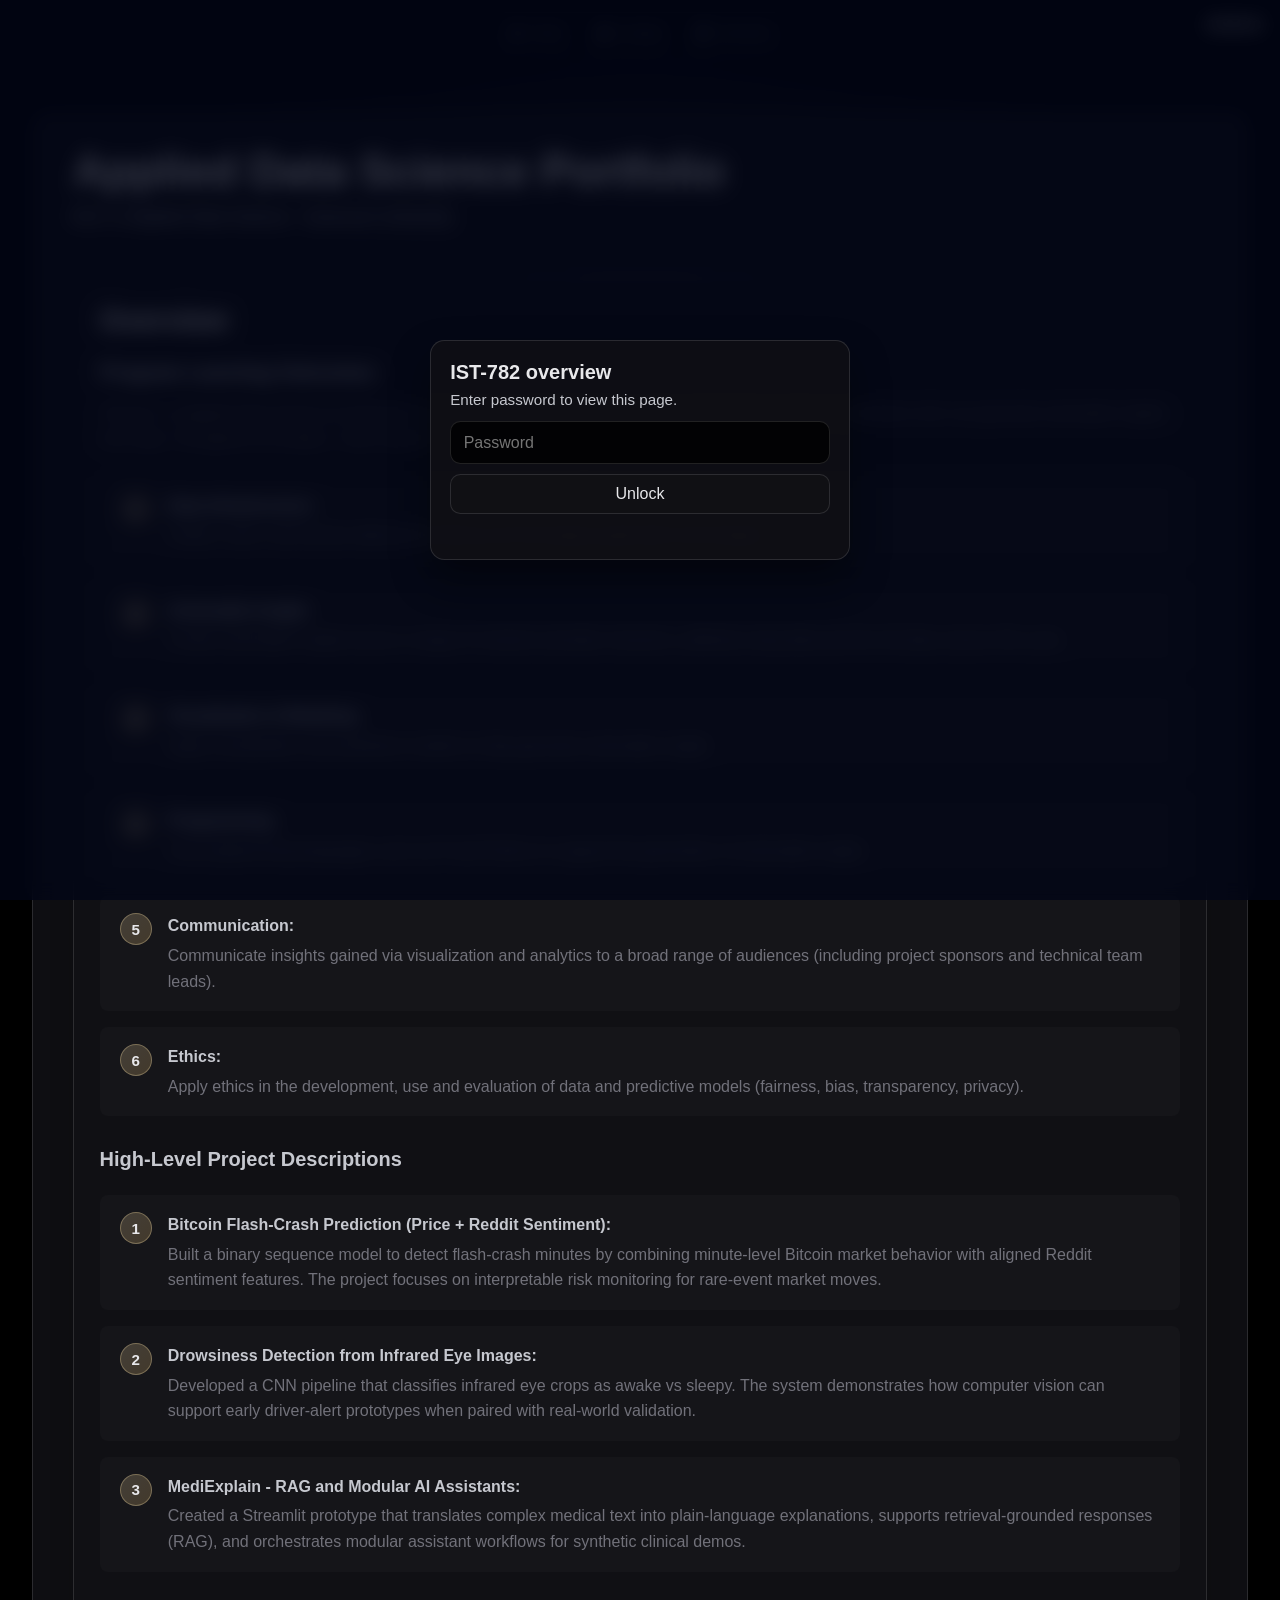
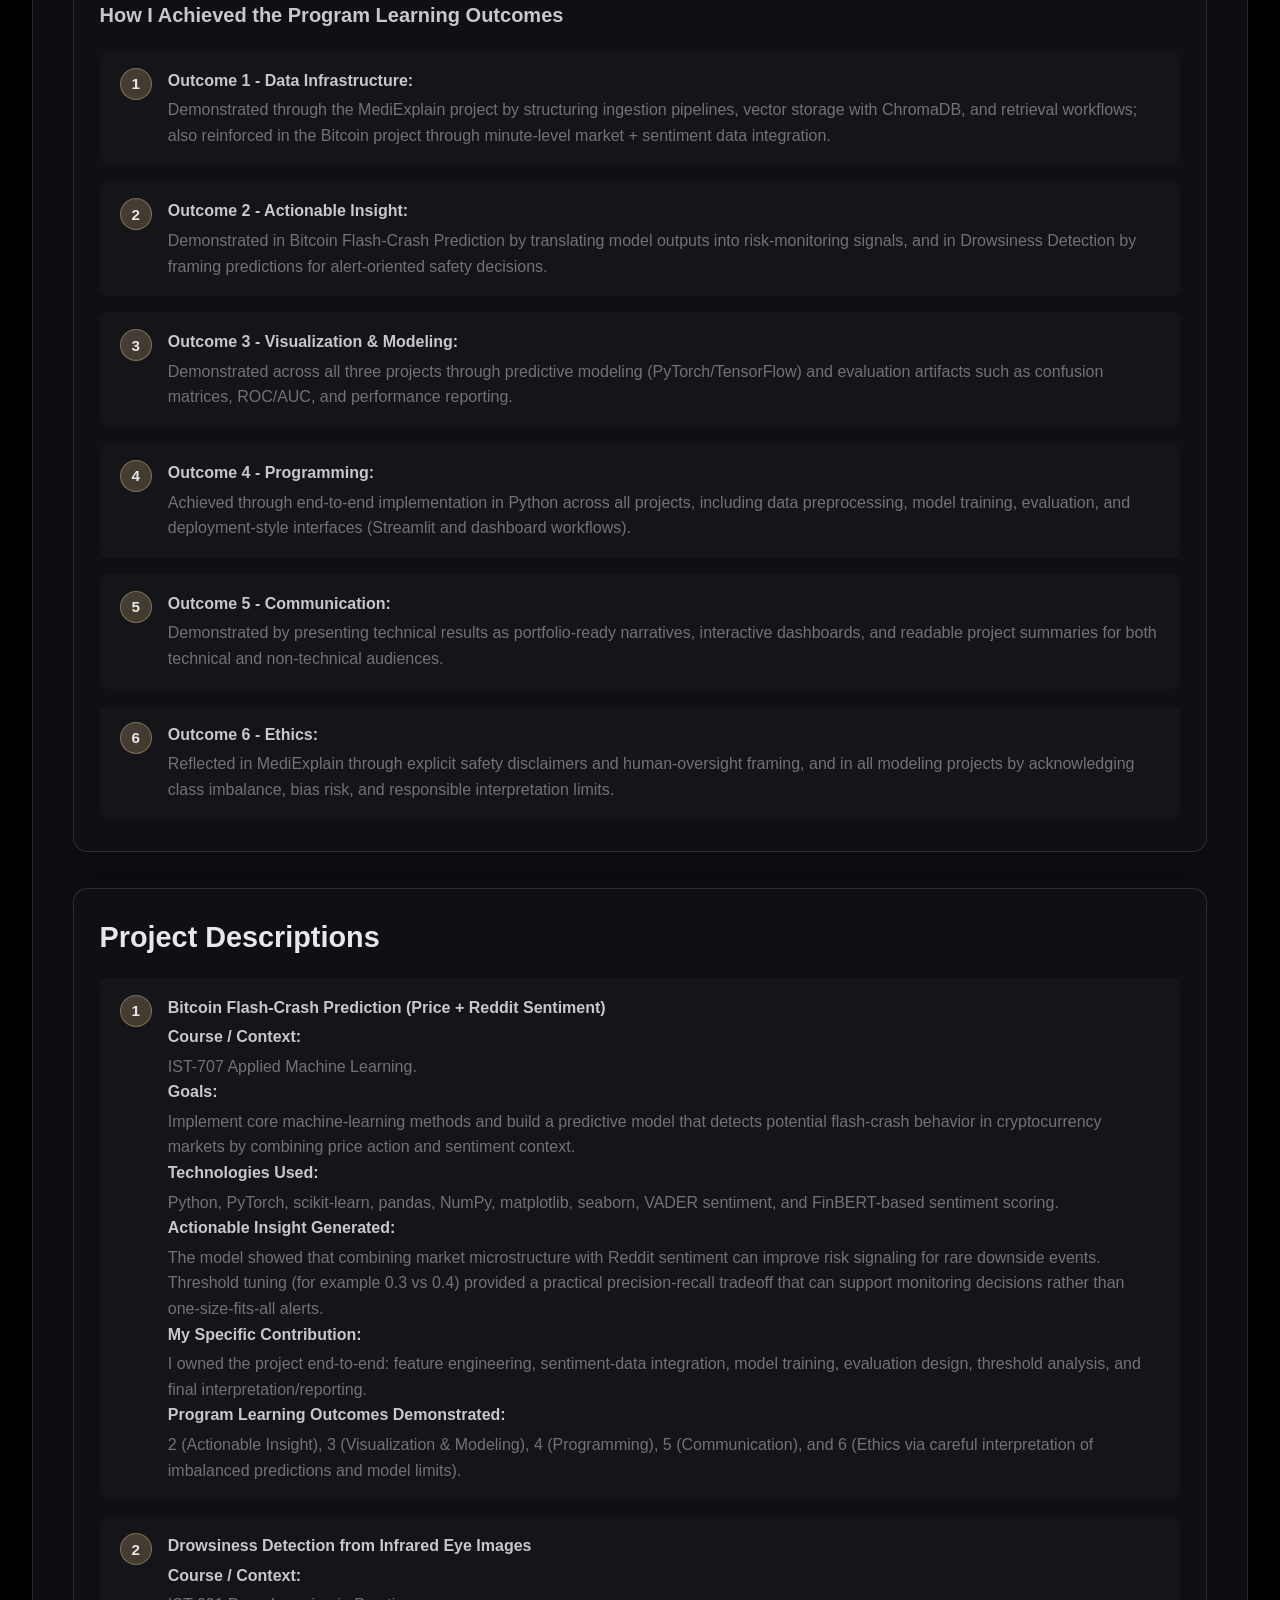
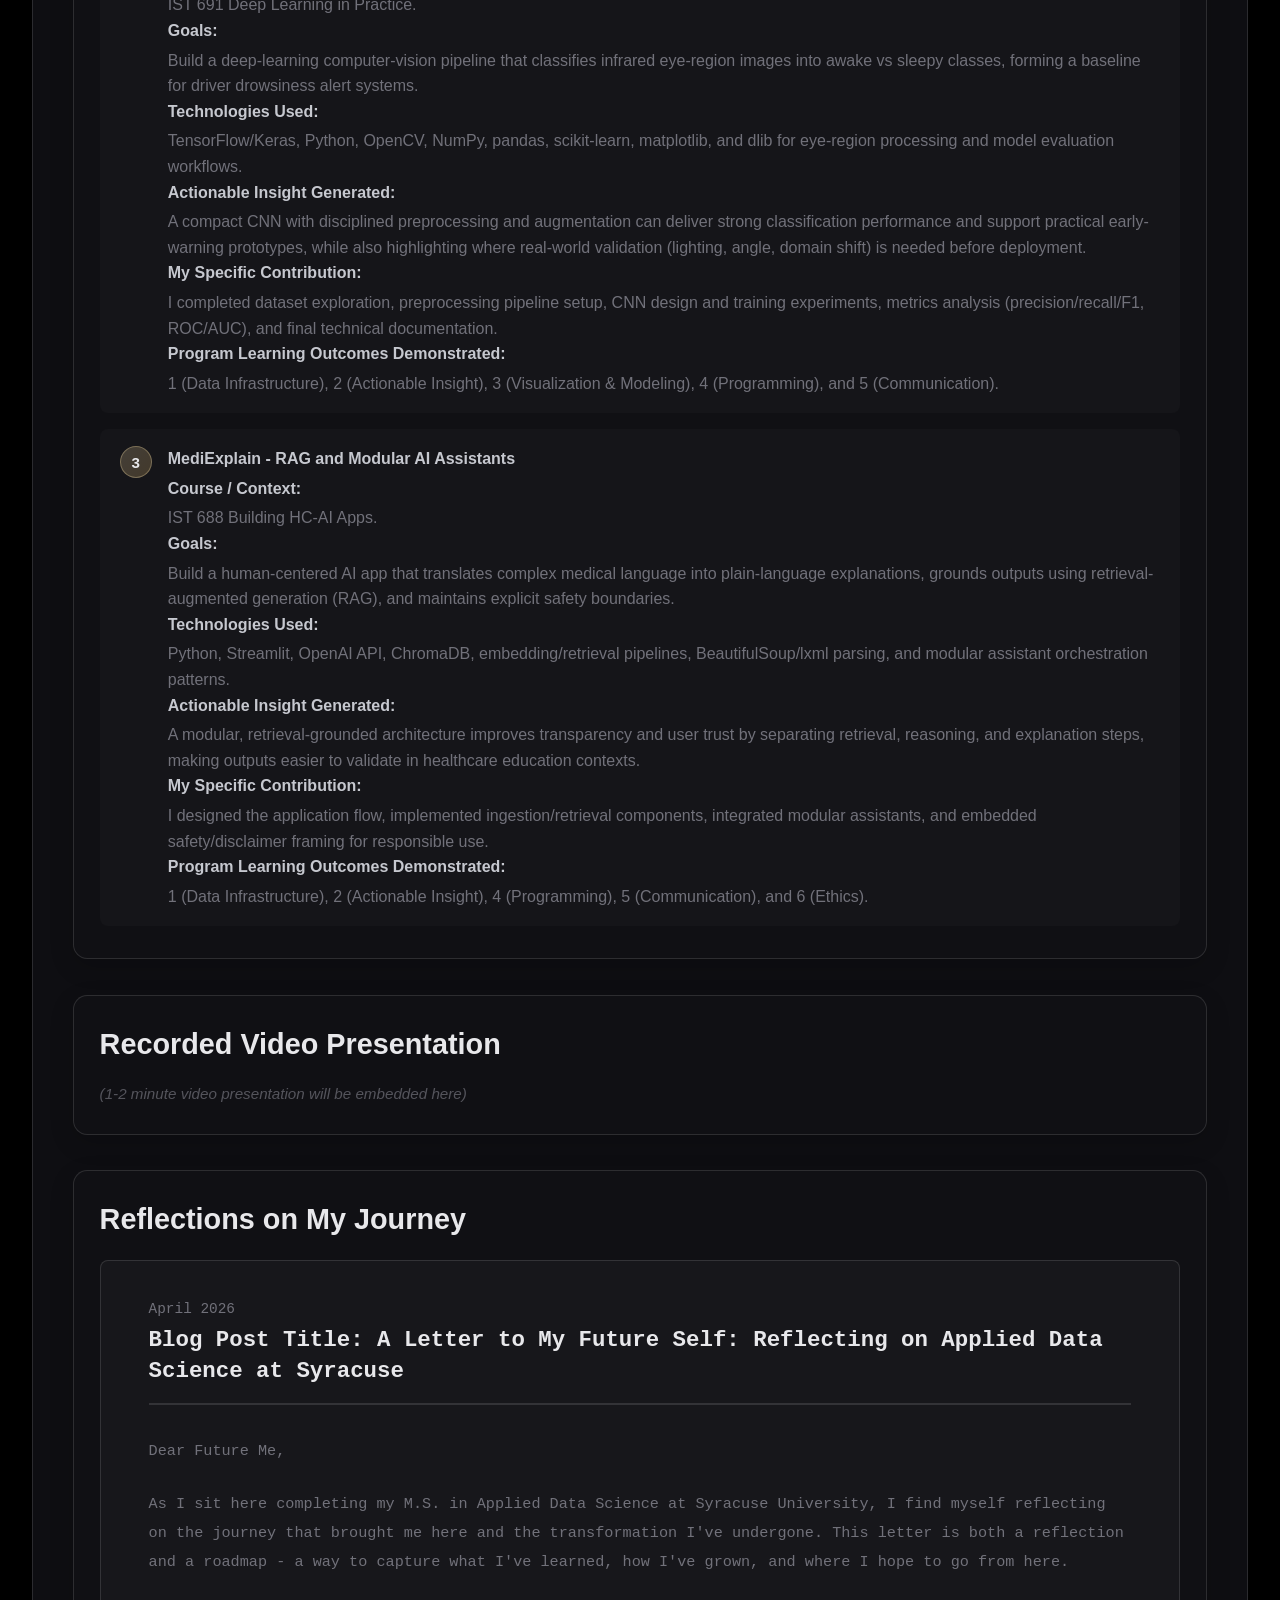
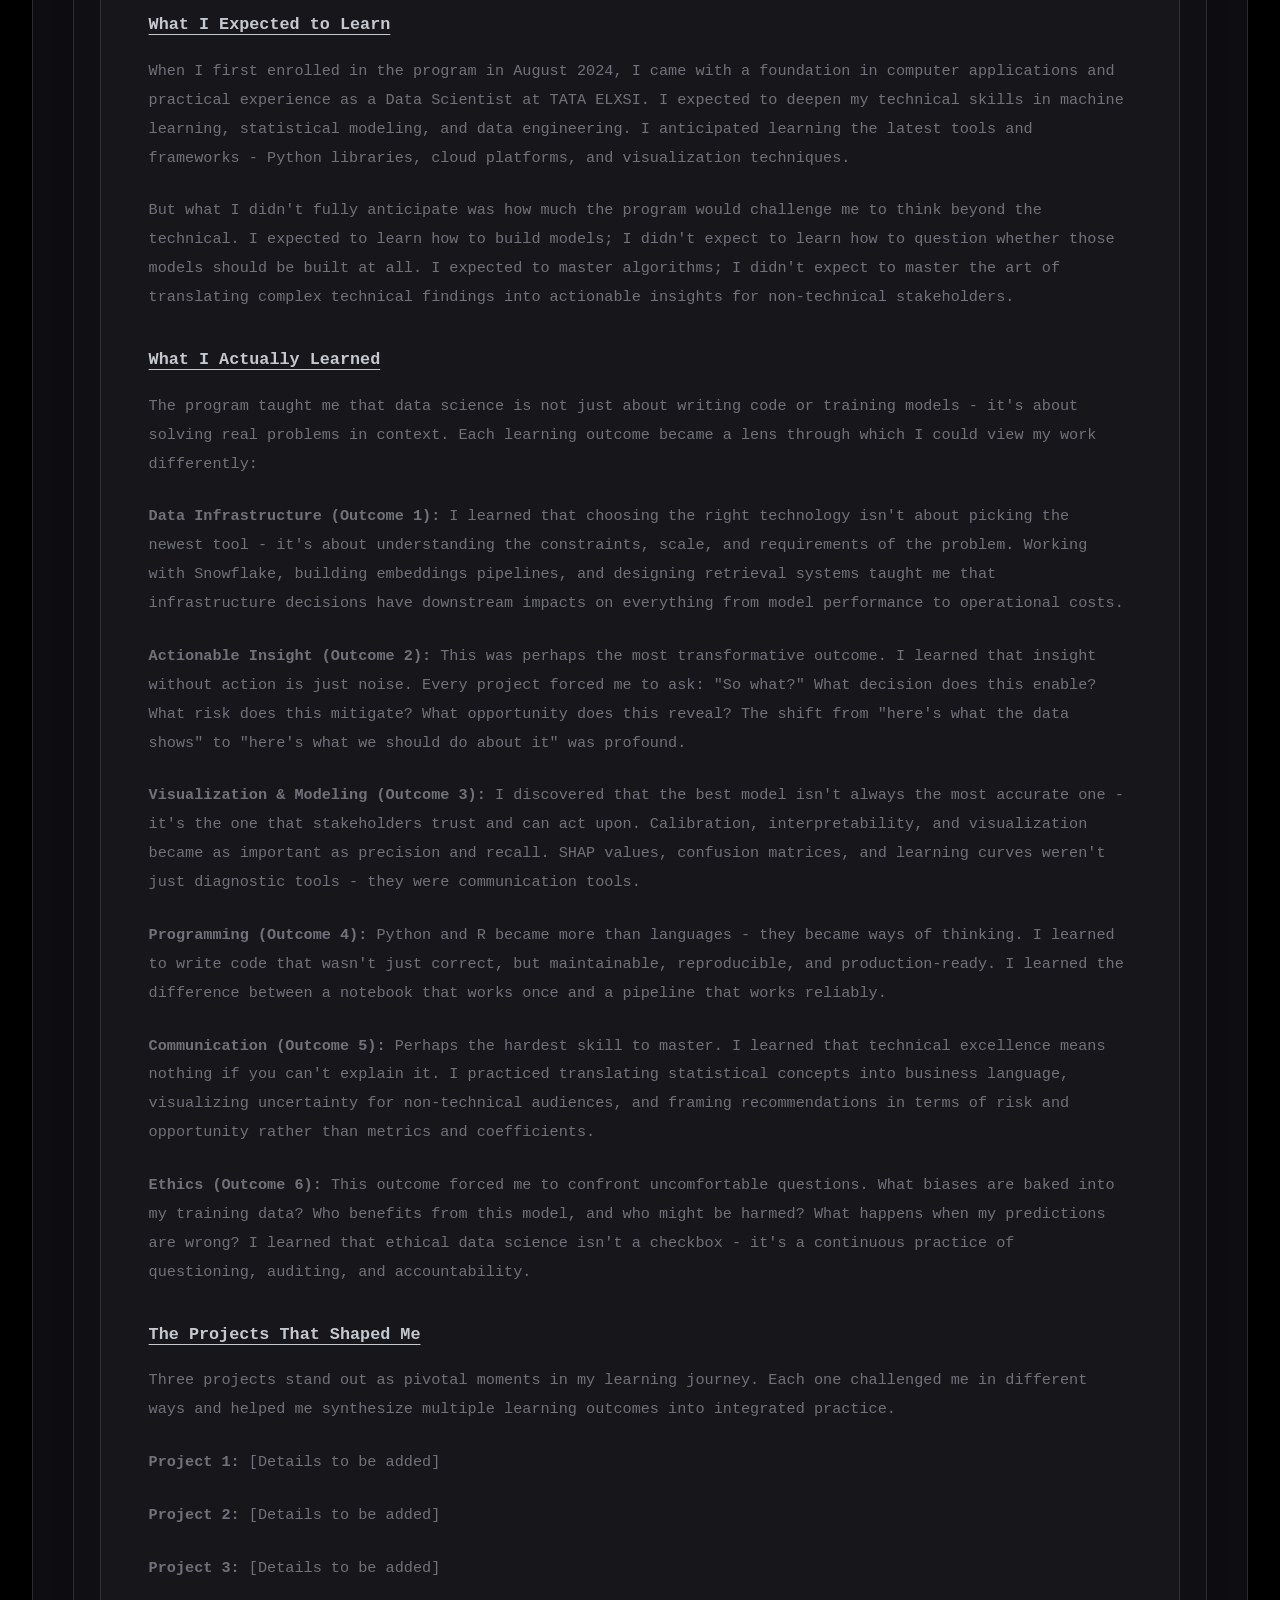
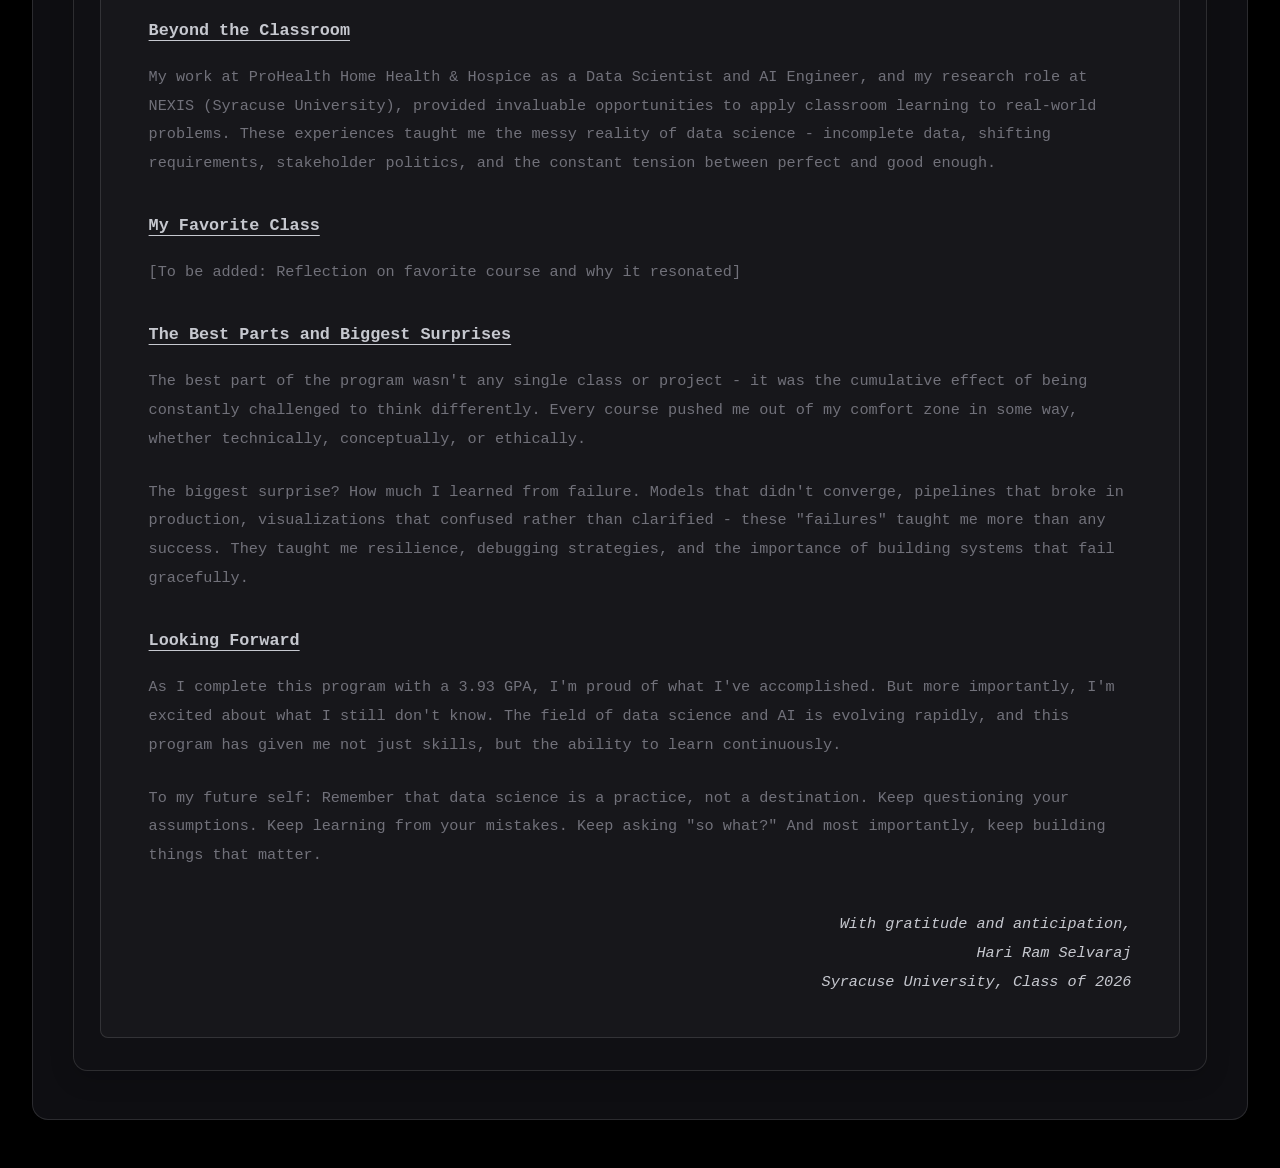
==== my-portfolio/overview.html @ 7b2f5afd "Initial V1 portfolio build" ====
<!doctype html>
<html lang="en">
  <head>
    <meta charset="UTF-8" />
    <meta name="viewport" content="width=device-width, initial-scale=1.0" />
    <title>IST-782 overview</title>
    <link rel="icon" type="image/svg+xml" href="./assets/graduation-hat-favicon.svg" />
    <link rel="preconnect" href="https://fonts.googleapis.com" />
    <link rel="preconnect" href="https://fonts.gstatic.com" crossorigin />
    <link
      href="https://fonts.googleapis.com/css2?family=Bebas+Neue&display=swap"
      rel="stylesheet"
    />
    <link rel="stylesheet" href="./styles.css" />
    <style>
      .overview-wrap {
        min-height: 100vh;
        display: flex;
        align-items: start;
        justify-content: center;
        position: relative;
        z-index: 1;
        padding: 7rem 1rem 3rem;
      }

      .overview-card {
        width: min(1280px, calc(100% - 2rem));
        border: 1px solid var(--panel-border);
        border-radius: 1rem;
        background: var(--panel-bg);
        backdrop-filter: blur(12px);
        padding: 2rem 2.5rem 3rem;
      }

      .overview-card h1 {
        margin: 0 0 0.5rem;
        font-size: clamp(2rem, 4vw, 2.8rem);
        color: var(--text-main);
      }

      .overview-subtitle {
        margin: 0 0 2.5rem;
        font-size: 1.05rem;
        line-height: 1.6;
        color: var(--text-soft);
      }

      .portfolio-section {
        margin-top: 2.2rem;
        padding: 2rem 1.6rem;
        border: 1px solid var(--panel-border);
        border-radius: 0.9rem;
        background: color-mix(in srgb, var(--panel-bg) 86%, transparent);
        box-shadow: 0 8px 24px rgba(0, 0, 0, 0.16);
      }

      .portfolio-section:first-of-type {
        margin-top: 0.5rem;
      }

      .portfolio-section h2 {
        margin: 0 0 1.5rem;
        font-size: 1.8rem;
        color: var(--text-main);
        transition: color 260ms ease, text-shadow 260ms ease, transform 260ms ease;
      }

      .portfolio-section h2.is-active-heading,
      .subsection h3.is-active-heading {
        color: transparent;
        background-image: linear-gradient(
          90deg,
          rgba(255, 230, 176, 0.98) 0%,
          rgba(255, 249, 234, 1) 30%,
          rgba(255, 207, 118, 0.98) 55%,
          rgba(255, 245, 220, 1) 72%,
          rgba(255, 222, 165, 0.96) 100%
        );
        background-size: 220% 100%;
        background-position: 0% 50%;
        -webkit-background-clip: text;
        background-clip: text;
        text-shadow:
          0 0 8px rgba(255, 242, 193, 0.9),
          0 0 20px rgba(255, 202, 95, 0.7),
          0 0 36px rgba(255, 149, 34, 0.42);
        animation: active-text-shift 1.9s linear infinite;
        transform: translateX(0.2rem);
      }

      .subsection {
        margin-top: 2rem;
      }

      .subsection:first-of-type {
        margin-top: 0;
      }

      .subsection h3 {
        margin: 0 0 1rem;
        font-size: 1.25rem;
        color: var(--text-soft);
        transition: color 260ms ease, text-shadow 260ms ease, transform 260ms ease;
      }

      .subsection p,
      .subsection ul,
      .subsection ol {
        margin: 0;
        line-height: 1.7;
        color: var(--text-muted);
      }

      .subsection ul,
      .subsection ol {
        padding-left: 1.3rem;
      }

      .subsection li {
        margin-top: 0.5rem;
      }

      .subsection li:first-child {
        margin-top: 0;
      }

      .subsection ol {
        padding-left: 1.5rem;
      }

      .placeholder-text {
        font-style: italic;
        color: var(--text-muted);
        opacity: 0.7;
      }

      .learning-outcomes {
        display: grid;
        gap: 1rem;
        margin-top: 1.5rem;
      }

      .outcome-item {
        display: flex;
        gap: 1rem;
        align-items: start;
        padding: 1rem 1.2rem;
        border-radius: 0.5rem;
        background: rgba(255, 255, 255, 0.02);
        border: 1px solid transparent;
        transition: all 0.3s ease;
      }

      .outcome-item:hover {
        background: rgba(255, 255, 255, 0.05);
        border-color: rgba(255, 230, 176, 0.3);
        box-shadow: 0 0 20px rgba(255, 230, 176, 0.15);
        transform: translateX(0.3rem);
      }

      .outcome-number {
        flex-shrink: 0;
        width: 2rem;
        height: 2rem;
        display: grid;
        place-items: center;
        border-radius: 50%;
        background: linear-gradient(135deg, rgba(255, 230, 176, 0.2), rgba(255, 207, 118, 0.2));
        color: var(--text-main);
        font-weight: 700;
        font-size: 0.95rem;
        border: 1px solid rgba(255, 230, 176, 0.3);
      }

      .outcome-text {
        flex: 1;
        line-height: 1.6;
        color: var(--text-muted);
      }

      .outcome-text strong {
        color: var(--text-soft);
        display: block;
        margin-bottom: 0.25rem;
      }

      .blog-post {
        margin-top: 1.5rem;
        padding: 2.5rem 3rem;
        background: rgba(255, 255, 255, 0.03);
        border: 1px solid var(--panel-border);
        border-radius: 0.5rem;
        font-family: 'Courier New', Courier, monospace;
      }

      .blog-header {
        margin-bottom: 2rem;
        padding-bottom: 1rem;
        border-bottom: 2px solid var(--panel-border);
      }

      .blog-date {
        font-size: 0.9rem;
        color: var(--text-muted);
        margin-bottom: 0.5rem;
      }

      .blog-title {
        font-size: 1.4rem;
        font-weight: 700;
        color: var(--text-main);
        line-height: 1.4;
      }

      .blog-body {
        line-height: 1.9;
        color: var(--text-muted);
      }

      .blog-body p {
        margin: 0 0 1.5rem;
      }

      .blog-body p:last-child {
        margin-bottom: 0;
      }

      .blog-section-title {
        font-weight: 700;
        color: var(--text-soft);
        margin-top: 2rem !important;
        margin-bottom: 1rem !important;
        font-size: 1.05rem;
        text-decoration: underline;
        text-underline-offset: 0.3rem;
      }

      .blog-signature {
        margin-top: 2.5rem !important;
        font-style: italic;
        color: var(--text-soft);
        text-align: right;
      }

      @media (max-width: 768px) {
        .overview-card {
          padding: 1.5rem 1.2rem 2rem;
        }

        .portfolio-section {
          padding: 1.4rem 1rem;
        }

        .blog-post {
          padding: 1.5rem 1.2rem;
          font-size: 0.95rem;
        }

        .outcome-item {
          flex-direction: column;
          gap: 0.7rem;
        }
      }

      .overview-lock {
        position: fixed;
        inset: 0;
        z-index: 120;
        display: grid;
        place-items: center;
        padding: 1rem;
        background: rgba(2, 6, 23, 0.76);
        backdrop-filter: blur(10px);
      }

      .overview-lock-card {
        width: min(420px, 100%);
        border: 1px solid var(--panel-border);
        border-radius: 0.9rem;
        background: color-mix(in srgb, var(--panel-bg) 94%, transparent);
        padding: 1.2rem;
        box-shadow: 0 18px 38px rgba(0, 0, 0, 0.42);
      }

      .overview-lock-card h2 {
        margin: 0 0 0.45rem;
        color: var(--text-main);
        font-size: 1.25rem;
      }

      .overview-lock-card p {
        margin: 0 0 0.85rem;
        color: var(--text-soft);
      }

      .overview-lock-form {
        display: grid;
        gap: 0.6rem;
      }

      .overview-lock-input {
        width: 100%;
        border: 1px solid var(--panel-border);
        border-radius: 0.65rem;
        background: color-mix(in srgb, var(--page-bg) 78%, transparent);
        color: var(--text-main);
        padding: 0.72rem 0.78rem;
        font: inherit;
      }

      .overview-lock-button {
        border: 1px solid var(--panel-border);
        border-radius: 0.65rem;
        min-height: 2.5rem;
        background: color-mix(in srgb, var(--panel-bg) 92%, transparent);
        color: var(--text-main);
        font: inherit;
        cursor: pointer;
      }

      .overview-lock-error {
        min-height: 1rem;
        color: #f87171;
        font-size: 0.86rem;
      }
    </style>
  </head>
  <body>
    <div class="overview-lock" id="overview-lock">
      <div class="overview-lock-card">
        <h2>IST-782 overview</h2>
        <p>Enter password to view this page.</p>
        <form class="overview-lock-form" id="overview-lock-form">
          <input
            class="overview-lock-input"
            id="overview-password"
            type="password"
            autocomplete="off"
            placeholder="Password"
            required
          />
          <button class="overview-lock-button" type="submit">Unlock</button>
          <div class="overview-lock-error" id="overview-lock-error"></div>
        </form>
      </div>
    </div>

    <canvas id="particles" aria-hidden="true"></canvas>
    <canvas id="cursor-trail" aria-hidden="true"></canvas>

    <header class="top-toggle-wrap">
      <div class="top-toggle-mask" aria-hidden="true"></div>
      <nav class="top-toggle" aria-label="Section navigation">
        <a class="top-toggle-link" href="./index.html">
          <span class="nav-icon" aria-hidden="true">
            <svg viewBox="0 0 24 24"><path d="M12 3.75 3.75 10.5h1.5v8.25h5.25V13.5h3v5.25h5.25V10.5h1.5Z"/></svg>
          </span>
          <span>Home</span>
        </a>
        <a class="top-toggle-link" href="./index.html#contact">
          <span class="nav-icon" aria-hidden="true">
            <svg viewBox="0 0 24 24"><path d="M4.5 6.75A2.25 2.25 0 0 1 6.75 4.5h10.5a2.25 2.25 0 0 1 2.25 2.25v10.5a2.25 2.25 0 0 1-2.25 2.25H6.75A2.25 2.25 0 0 1 4.5 17.25Zm1.98-.75 5.02 4.19a.75.75 0 0 0 .96 0L17.48 6Z"/></svg>
          </span>
          <span>Contact</span>
        </a>
        <a class="top-toggle-link is-active" href="./overview.html">
          <span class="nav-icon" aria-hidden="true">
            <svg viewBox="0 0 24 24"><path d="M3.75 5.25A2.25 2.25 0 0 1 6 3h12a2.25 2.25 0 0 1 2.25 2.25v13.5A2.25 2.25 0 0 1 18 21H6a2.25 2.25 0 0 1-2.25-2.25Zm3 1.5v10.5h10.5V6.75Zm1.5 1.5h7.5v1.5h-7.5Zm0 3h7.5v1.5h-7.5Z"/></svg>
          </span>
          <span>Overview</span>
        </a>
      </nav>
      <div class="top-clock" aria-live="polite" id="syracuse-time">--:--:--</div>
    </header>

    <main>
      <section class="overview-wrap">
        <article class="overview-card">
          <h1>Applied Data Science Portfolio</h1>
          <p class="overview-subtitle">
            M.S. in Applied Data Science  -  Syracuse University
          </p>

          <div class="portfolio-section" id="overview-section">
            <h2>Overview</h2>
            
            <div class="subsection">
              <h3>Program Learning Outcomes</h3>
              <p>
                The M.S. in Applied Data Science at Syracuse University is an interdisciplinary program
                designed to prepare practitioners who can generate actionable insights from data. Throughout
                my studies, I have worked to master the following program learning outcomes:
              </p>
              <div class="learning-outcomes">
                <div class="outcome-item">
                  <div class="outcome-number">1</div>
                  <div class="outcome-text">
                    <strong>Data Infrastructure:</strong> Collect, store, and access data by identifying and
                    leveraging applicable technologies.
                  </div>
                </div>
                <div class="outcome-item">
                  <div class="outcome-number">2</div>
                  <div class="outcome-text">
                    <strong>Actionable Insight:</strong> Create actionable insight across a range of contexts
                    (societal, business, political) using data and the full data science life cycle.
                  </div>
                </div>
                <div class="outcome-item">
                  <div class="outcome-number">3</div>
                  <div class="outcome-text">
                    <strong>Visualization & Modeling:</strong> Apply visualization and predictive models to
                    help generate actionable insight.
                  </div>
                </div>
                <div class="outcome-item">
                  <div class="outcome-number">4</div>
                  <div class="outcome-text">
                    <strong>Programming:</strong> Use programming languages such as R and Python to support
                    the generation of actionable insight.
                  </div>
                </div>
                <div class="outcome-item">
                  <div class="outcome-number">5</div>
                  <div class="outcome-text">
                    <strong>Communication:</strong> Communicate insights gained via visualization and analytics
                    to a broad range of audiences (including project sponsors and technical team leads).
                  </div>
                </div>
                <div class="outcome-item">
                  <div class="outcome-number">6</div>
                  <div class="outcome-text">
                    <strong>Ethics:</strong> Apply ethics in the development, use and evaluation of data and
                    predictive models (fairness, bias, transparency, privacy).
                  </div>
                </div>
              </div>
            </div>

            <div class="subsection">
              <h3>High-Level Project Descriptions</h3>
              <div class="learning-outcomes">
                <div class="outcome-item">
                  <div class="outcome-number">1</div>
                  <div class="outcome-text">
                    <strong>Bitcoin Flash-Crash Prediction (Price + Reddit Sentiment):</strong>
                    Built a binary sequence model to detect flash-crash minutes by combining
                    minute-level Bitcoin market behavior with aligned Reddit sentiment features.
                    The project focuses on interpretable risk monitoring for rare-event market moves.
                  </div>
                </div>
                <div class="outcome-item">
                  <div class="outcome-number">2</div>
                  <div class="outcome-text">
                    <strong>Drowsiness Detection from Infrared Eye Images:</strong>
                    Developed a CNN pipeline that classifies infrared eye crops as awake vs sleepy.
                    The system demonstrates how computer vision can support early driver-alert
                    prototypes when paired with real-world validation.
                  </div>
                </div>
                <div class="outcome-item">
                  <div class="outcome-number">3</div>
                  <div class="outcome-text">
                    <strong>MediExplain  -  RAG and Modular AI Assistants:</strong>
                    Created a Streamlit prototype that translates complex medical text into
                    plain-language explanations, supports retrieval-grounded responses (RAG),
                    and orchestrates modular assistant workflows for synthetic clinical demos.
                  </div>
                </div>
              </div>
            </div>

            <div class="subsection">
              <h3>How I Achieved the Program Learning Outcomes</h3>
              <div class="learning-outcomes">
                <div class="outcome-item">
                  <div class="outcome-number">1</div>
                  <div class="outcome-text">
                    <strong>Outcome 1  -  Data Infrastructure:</strong>
                    Demonstrated through the MediExplain project by structuring ingestion pipelines,
                    vector storage with ChromaDB, and retrieval workflows; also reinforced in the
                    Bitcoin project through minute-level market + sentiment data integration.
                  </div>
                </div>
                <div class="outcome-item">
                  <div class="outcome-number">2</div>
                  <div class="outcome-text">
                    <strong>Outcome 2  -  Actionable Insight:</strong>
                    Demonstrated in Bitcoin Flash-Crash Prediction by translating model outputs into
                    risk-monitoring signals, and in Drowsiness Detection by framing predictions for
                    alert-oriented safety decisions.
                  </div>
                </div>
                <div class="outcome-item">
                  <div class="outcome-number">3</div>
                  <div class="outcome-text">
                    <strong>Outcome 3  -  Visualization & Modeling:</strong>
                    Demonstrated across all three projects through predictive modeling (PyTorch/TensorFlow)
                    and evaluation artifacts such as confusion matrices, ROC/AUC, and performance reporting.
                  </div>
                </div>
                <div class="outcome-item">
                  <div class="outcome-number">4</div>
                  <div class="outcome-text">
                    <strong>Outcome 4  -  Programming:</strong>
                    Achieved through end-to-end implementation in Python across all projects, including
                    data preprocessing, model training, evaluation, and deployment-style interfaces
                    (Streamlit and dashboard workflows).
                  </div>
                </div>
                <div class="outcome-item">
                  <div class="outcome-number">5</div>
                  <div class="outcome-text">
                    <strong>Outcome 5  -  Communication:</strong>
                    Demonstrated by presenting technical results as portfolio-ready narratives,
                    interactive dashboards, and readable project summaries for both technical and
                    non-technical audiences.
                  </div>
                </div>
                <div class="outcome-item">
                  <div class="outcome-number">6</div>
                  <div class="outcome-text">
                    <strong>Outcome 6  -  Ethics:</strong>
                    Reflected in MediExplain through explicit safety disclaimers and human-oversight
                    framing, and in all modeling projects by acknowledging class imbalance, bias risk,
                    and responsible interpretation limits.
                  </div>
                </div>
              </div>
            </div>

          </div>

          <div class="portfolio-section" id="projects-section">
            <h2>Project Descriptions</h2>
            <div class="learning-outcomes">
              <div class="outcome-item">
                <div class="outcome-number">1</div>
                <div class="outcome-text">
                  <strong>Bitcoin Flash-Crash Prediction (Price + Reddit Sentiment)</strong>
                  <strong>Course / Context:</strong> IST-707 Applied Machine Learning.<br />
                  <strong>Goals:</strong> Implement core machine-learning methods and build a predictive model that detects potential flash-crash behavior in cryptocurrency markets by combining price action and sentiment context.<br />
                  <strong>Technologies Used:</strong> Python, PyTorch, scikit-learn, pandas, NumPy, matplotlib, seaborn, VADER sentiment, and FinBERT-based sentiment scoring.<br />
                  <strong>Actionable Insight Generated:</strong> The model showed that combining market microstructure with Reddit sentiment can improve risk signaling for rare downside events. Threshold tuning (for example 0.3 vs 0.4) provided a practical precision-recall tradeoff that can support monitoring decisions rather than one-size-fits-all alerts.<br />
                  <strong>My Specific Contribution:</strong> I owned the project end-to-end: feature engineering, sentiment-data integration, model training, evaluation design, threshold analysis, and final interpretation/reporting.<br />
                  <strong>Program Learning Outcomes Demonstrated:</strong> 2 (Actionable Insight), 3 (Visualization & Modeling), 4 (Programming), 5 (Communication), and 6 (Ethics via careful interpretation of imbalanced predictions and model limits).
                </div>
              </div>

              <div class="outcome-item">
                <div class="outcome-number">2</div>
                <div class="outcome-text">
                  <strong>Drowsiness Detection from Infrared Eye Images</strong>
                  <strong>Course / Context:</strong> IST 691 Deep Learning in Practice.<br />
                  <strong>Goals:</strong> Build a deep-learning computer-vision pipeline that classifies infrared eye-region images into awake vs sleepy classes, forming a baseline for driver drowsiness alert systems.<br />
                  <strong>Technologies Used:</strong> TensorFlow/Keras, Python, OpenCV, NumPy, pandas, scikit-learn, matplotlib, and dlib for eye-region processing and model evaluation workflows.<br />
                  <strong>Actionable Insight Generated:</strong> A compact CNN with disciplined preprocessing and augmentation can deliver strong classification performance and support practical early-warning prototypes, while also highlighting where real-world validation (lighting, angle, domain shift) is needed before deployment.<br />
                  <strong>My Specific Contribution:</strong> I completed dataset exploration, preprocessing pipeline setup, CNN design and training experiments, metrics analysis (precision/recall/F1, ROC/AUC), and final technical documentation.<br />
                  <strong>Program Learning Outcomes Demonstrated:</strong> 1 (Data Infrastructure), 2 (Actionable Insight), 3 (Visualization & Modeling), 4 (Programming), and 5 (Communication).
                </div>
              </div>

              <div class="outcome-item">
                <div class="outcome-number">3</div>
                <div class="outcome-text">
                  <strong>MediExplain  -  RAG and Modular AI Assistants</strong>
                  <strong>Course / Context:</strong> IST 688 Building HC-AI Apps.<br />
                  <strong>Goals:</strong> Build a human-centered AI app that translates complex medical language into plain-language explanations, grounds outputs using retrieval-augmented generation (RAG), and maintains explicit safety boundaries.<br />
                  <strong>Technologies Used:</strong> Python, Streamlit, OpenAI API, ChromaDB, embedding/retrieval pipelines, BeautifulSoup/lxml parsing, and modular assistant orchestration patterns.<br />
                  <strong>Actionable Insight Generated:</strong> A modular, retrieval-grounded architecture improves transparency and user trust by separating retrieval, reasoning, and explanation steps, making outputs easier to validate in healthcare education contexts.<br />
                  <strong>My Specific Contribution:</strong> I designed the application flow, implemented ingestion/retrieval components, integrated modular assistants, and embedded safety/disclaimer framing for responsible use.<br />
                  <strong>Program Learning Outcomes Demonstrated:</strong> 1 (Data Infrastructure), 2 (Actionable Insight), 4 (Programming), 5 (Communication), and 6 (Ethics).
                </div>
              </div>
            </div>
          </div>

          <div class="portfolio-section" id="video-section">
            <h2>Recorded Video Presentation</h2>
            <p class="placeholder-text">(1-2 minute video presentation will be embedded here)</p>
          </div>

          <div class="portfolio-section" id="blog-section">
            <h2>Reflections on My Journey</h2>
            <div class="blog-post">
              <div class="blog-header">
                <div class="blog-date">April 2026</div>
                <div class="blog-title">Blog Post Title: A Letter to My Future Self: Reflecting on Applied Data Science at Syracuse</div>
              </div>
              <div class="blog-body">
                <p>Dear Future Me,</p>
                
                <p>
                  As I sit here completing my M.S. in Applied Data Science at Syracuse University, I find myself
                  reflecting on the journey that brought me here and the transformation I've undergone. This letter
                  is both a reflection and a roadmap - a way to capture what I've learned, how I've grown, and where
                  I hope to go from here.
                </p>

                <p class="blog-section-title">What I Expected to Learn</p>
                
                <p>
                  When I first enrolled in the program in August 2024, I came with a foundation in computer applications
                  and practical experience as a Data Scientist at TATA ELXSI. I expected to deepen my technical skills
                  in machine learning, statistical modeling, and data engineering. I anticipated learning the latest
                  tools and frameworks - Python libraries, cloud platforms, and visualization techniques.
                </p>

                <p>
                  But what I didn't fully anticipate was how much the program would challenge me to think beyond the
                  technical. I expected to learn how to build models; I didn't expect to learn how to question whether
                  those models should be built at all. I expected to master algorithms; I didn't expect to master the
                  art of translating complex technical findings into actionable insights for non-technical stakeholders.
                </p>

                <p class="blog-section-title">What I Actually Learned</p>

                <p>
                  The program taught me that data science is not just about writing code or training models - it's about
                  solving real problems in context. Each learning outcome became a lens through which I could view my
                  work differently:
                </p>

                <p>
                  <strong>Data Infrastructure (Outcome 1):</strong> I learned that choosing the right technology isn't
                  about picking the newest tool - it's about understanding the constraints, scale, and requirements of
                  the problem. Working with Snowflake, building embeddings pipelines, and designing retrieval systems
                  taught me that infrastructure decisions have downstream impacts on everything from model performance
                  to operational costs.
                </p>

                <p>
                  <strong>Actionable Insight (Outcome 2):</strong> This was perhaps the most transformative outcome.
                  I learned that insight without action is just noise. Every project forced me to ask: "So what?"
                  What decision does this enable? What risk does this mitigate? What opportunity does this reveal?
                  The shift from "here's what the data shows" to "here's what we should do about it" was profound.
                </p>

                <p>
                  <strong>Visualization & Modeling (Outcome 3):</strong> I discovered that the best model isn't always
                  the most accurate one - it's the one that stakeholders trust and can act upon. Calibration, interpretability,
                  and visualization became as important as precision and recall. SHAP values, confusion matrices, and
                  learning curves weren't just diagnostic tools - they were communication tools.
                </p>

                <p>
                  <strong>Programming (Outcome 4):</strong> Python and R became more than languages - they became ways of
                  thinking. I learned to write code that wasn't just correct, but maintainable, reproducible, and
                  production-ready. I learned the difference between a notebook that works once and a pipeline that
                  works reliably.
                </p>

                <p>
                  <strong>Communication (Outcome 5):</strong> Perhaps the hardest skill to master. I learned that
                  technical excellence means nothing if you can't explain it. I practiced translating statistical
                  concepts into business language, visualizing uncertainty for non-technical audiences, and framing
                  recommendations in terms of risk and opportunity rather than metrics and coefficients.
                </p>

                <p>
                  <strong>Ethics (Outcome 6):</strong> This outcome forced me to confront uncomfortable questions.
                  What biases are baked into my training data? Who benefits from this model, and who might be harmed?
                  What happens when my predictions are wrong? I learned that ethical data science isn't a checkbox - it's
                  a continuous practice of questioning, auditing, and accountability.
                </p>

                <p class="blog-section-title">The Projects That Shaped Me</p>

                <p>
                  Three projects stand out as pivotal moments in my learning journey. Each one challenged me in different
                  ways and helped me synthesize multiple learning outcomes into integrated practice.
                </p>

                <p>
                  <strong>Project 1:</strong> [Details to be added]
                </p>

                <p>
                  <strong>Project 2:</strong> [Details to be added]
                </p>

                <p>
                  <strong>Project 3:</strong> [Details to be added]
                </p>

                <p class="blog-section-title">Beyond the Classroom</p>

                <p>
                  My work at ProHealth Home Health & Hospice as a Data Scientist and AI Engineer, and my research role
                  at NEXIS (Syracuse University), provided invaluable opportunities to apply classroom learning to
                  real-world problems. These experiences taught me the messy reality of data science - incomplete data,
                  shifting requirements, stakeholder politics, and the constant tension between perfect and good enough.
                </p>

                <p class="blog-section-title">My Favorite Class</p>

                <p>
                  [To be added: Reflection on favorite course and why it resonated]
                </p>

                <p class="blog-section-title">The Best Parts and Biggest Surprises</p>

                <p>
                  The best part of the program wasn't any single class or project - it was the cumulative effect of
                  being constantly challenged to think differently. Every course pushed me out of my comfort zone in
                  some way, whether technically, conceptually, or ethically.
                </p>

                <p>
                  The biggest surprise? How much I learned from failure. Models that didn't converge, pipelines that
                  broke in production, visualizations that confused rather than clarified - these "failures" taught me
                  more than any success. They taught me resilience, debugging strategies, and the importance of building
                  systems that fail gracefully.
                </p>

                <p class="blog-section-title">Looking Forward</p>

                <p>
                  As I complete this program with a 3.93 GPA, I'm proud of what I've accomplished. But more importantly,
                  I'm excited about what I still don't know. The field of data science and AI is evolving rapidly, and
                  this program has given me not just skills, but the ability to learn continuously.
                </p>

                <p>
                  To my future self: Remember that data science is a practice, not a destination. Keep questioning your
                  assumptions. Keep learning from your mistakes. Keep asking "so what?" And most importantly, keep
                  building things that matter.
                </p>

                <p class="blog-signature">
                  With gratitude and anticipation,<br>
                  Hari Ram Selvaraj<br>
                  Syracuse University, Class of 2026
                </p>
              </div>
            </div>
          </div>
        </article>
      </section>
    </main>

    <script>
      (function () {
        const lock = document.getElementById("overview-lock");
        const form = document.getElementById("overview-lock-form");
        const passInput = document.getElementById("overview-password");
        const errorEl = document.getElementById("overview-lock-error");
        const storageKey = "ist782-overview-unlocked";
        const expectedPassword = "SU2026!";

        const unlockPage = () => {
          if (lock) lock.style.display = "none";
          document.body.style.overflow = "";
        };

        if (window.sessionStorage.getItem(storageKey) === "true") {
          unlockPage();
        } else {
          document.body.style.overflow = "hidden";
        }

        form?.addEventListener("submit", (event) => {
          event.preventDefault();
          if (!passInput || !errorEl) return;
          if (passInput.value === expectedPassword) {
            window.sessionStorage.setItem(storageKey, "true");
            errorEl.textContent = "";
            unlockPage();
            return;
          }
          errorEl.textContent = "Incorrect password. Please try again.";
          passInput.value = "";
          passInput.focus();
        });
      })();

      const overviewHeadings = [
        ...document.querySelectorAll(".portfolio-section h2"),
        ...document.querySelectorAll(".subsection h3"),
      ];

      const headingObserver = new IntersectionObserver(
        (entries) => {
          for (const entry of entries) {
            entry.target.classList.toggle("is-active-heading", entry.isIntersecting);
          }
        },
        { threshold: 0.45, rootMargin: "-10% 0px -35% 0px" },
      );

      for (const heading of overviewHeadings) {
        headingObserver.observe(heading);
      }
    </script>
    <script src="./script.js"></script>
  </body>
</html>
---- my-portfolio/styles.css ----
*,
*::before,
*::after {
  box-sizing: border-box;
}

html,
body {
  margin: 0;
  padding: 0;
  min-height: 100%;
  font-family: Inter, -apple-system, BlinkMacSystemFont, "Segoe UI", sans-serif;
  background: #000;
  color: #e8e8eb;
  scroll-behavior: smooth;
}

:root {
  --page-bg: #000000;
  --page-bg-soft: rgba(82, 82, 91, 0.2);
  --panel-bg: rgba(18, 18, 22, 0.82);
  --panel-border: rgba(255, 255, 255, 0.12);
  --text-main: #e8e8eb;
  --text-muted: #71717a;
  --text-soft: #c6c8cf;
  --pill-active: rgba(255, 255, 255, 0.11);
  --section-bg: linear-gradient(to top left, rgba(24, 24, 27, 0), rgba(24, 24, 27, 1), rgba(24, 24, 27, 0));
  --star-rgb: 255, 255, 255;
  --meteor-head-rgb: 255, 255, 255;
  --meteor-mid-rgb: 196, 181, 253;
  --home-progress: 0;
}

html[data-theme="light"] {
  --page-bg: #f6f7fb;
  --page-bg-soft: rgba(182, 188, 211, 0.45);
  --panel-bg: rgba(255, 255, 255, 0.78);
  --panel-border: rgba(15, 23, 42, 0.08);
  --text-main: #111827;
  --text-muted: #5b6473;
  --text-soft: #364152;
  --pill-active: rgba(15, 23, 42, 0.08);
  --section-bg: linear-gradient(to top left, rgba(255, 255, 255, 0), rgba(236, 240, 247, 1), rgba(255, 255, 255, 0));
  --star-rgb: 38, 44, 58;
  --meteor-head-rgb: 29, 36, 49;
  --meteor-mid-rgb: 90, 104, 128;
}

body {
  background: var(--page-bg);
  color: var(--text-main);
}

body::before {
  content: "";
  position: fixed;
  inset: 0;
  z-index: 0;
  pointer-events: none;
  background:
    radial-gradient(circle at 50% 38%, color-mix(in srgb, var(--page-bg-soft) 80%, transparent), transparent 58%),
    linear-gradient(180deg, transparent, transparent);
}

body::after {
  content: none;
}

main {
  position: relative;
  z-index: 1;
}

#particles {
  position: fixed;
  inset: 0;
  width: 100%;
  height: 100%;
  display: block;
  pointer-events: none;
  z-index: 0;
  opacity: 0.95;
}

#cursor-trail {
  position: fixed;
  inset: 0;
  width: 100%;
  height: 100%;
  pointer-events: none;
  z-index: 20;
}

.top-toggle-wrap {
  position: fixed;
  top: 0;
  left: 0;
  right: 0;
  z-index: 30;
  display: flex;
  justify-content: center;
  padding: 0.75rem 1rem 0;
  pointer-events: none;
}

.top-clock {
  position: fixed;
  top: 1.05rem;
  right: 1.2rem;
  z-index: 35;
  pointer-events: none;
  color: var(--text-main);
  font-size: 0.84rem;
  font-weight: 600;
  text-shadow: 0 0 8px rgba(255, 255, 255, 0.38);
}

.top-toggle-mask {
  position: absolute;
  inset: 0 auto auto 0;
  width: 100%;
  height: 5.5rem;
  pointer-events: none;
  backdrop-filter: blur(0.5rem);
  background: linear-gradient(to bottom, color-mix(in srgb, var(--page-bg) 72%, transparent), transparent);
  -webkit-mask-image: linear-gradient(rgba(0, 0, 0, 1) 25%, rgba(0, 0, 0, 0) 100%);
  mask-image: linear-gradient(rgba(0, 0, 0, 1) 25%, rgba(0, 0, 0, 0) 100%);
}

.top-toggle {
  position: relative;
  z-index: 1;
  display: inline-flex;
  align-items: center;
  gap: 0.25rem;
  padding: 0.25rem;
  border: 1px solid var(--panel-border);
  border-radius: 1rem;
  background: color-mix(in srgb, var(--page-bg) 25%, transparent);
  box-shadow: none;
  backdrop-filter: blur(18px) saturate(140%);
  -webkit-backdrop-filter: blur(18px) saturate(140%);
  pointer-events: auto;
}

.top-toggle::before {
  content: none;
}

.top-toggle::after {
  content: none;
}

.top-toggle-link {
  display: inline-flex;
  align-items: center;
  justify-content: center;
  min-height: 2rem;
  padding: 0.45rem 0.8rem;
  border-radius: 0.8rem;
  gap: 0.45rem;
  color: var(--text-muted);
  text-decoration: none;
  font-size: 0.84rem;
  line-height: 1;
  transition: background-color 180ms ease, color 180ms ease, transform 180ms ease;
}

.top-toggle-link:hover {
  color: var(--text-main);
}

.top-toggle-link.is-active {
  color: var(--text-main);
  background: var(--pill-active);
}

.nav-icon,
.theme-icon {
  width: 1rem;
  height: 1rem;
  display: inline-flex;
  align-items: center;
  justify-content: center;
  flex: 0 0 auto;
}

.nav-icon svg,
.theme-icon svg {
  width: 100%;
  height: 100%;
  fill: currentColor;
}

.theme-toggle {
  width: 2rem;
  height: 2rem;
  border: 0;
  border-radius: 0.8rem;
  background: transparent;
  color: var(--text-muted);
  display: inline-flex;
  align-items: center;
  justify-content: center;
  cursor: pointer;
  transition: background-color 180ms ease, color 180ms ease;
}

.theme-toggle:hover {
  color: var(--text-main);
  background: var(--pill-active);
}

.theme-icon-secondary {
  display: none;
}

html[data-theme="light"] .theme-icon-sun {
  display: none;
}

html[data-theme="light"] .theme-icon-secondary {
  display: inline-flex;
}

.landing {
  position: relative;
  min-height: 100vh;
  width: 100%;
  overflow: hidden;
  display: flex;
  align-items: center;
  justify-content: center;
  background: transparent;
}

.home-shell {
  width: min(860px, calc(100% - 2rem));
  display: grid;
  grid-template-columns: 1fr;
  justify-items: center;
}

.home-copy {
  display: grid;
  gap: 1rem;
  justify-items: center;
  text-align: center;
  padding-bottom: 4.6rem;
  transition: filter 220ms ease, transform 220ms ease, opacity 220ms ease;
  filter: blur(calc(var(--home-progress) * 9px));
  transform: translateY(calc(var(--home-progress) * 8px)) scale(calc(1 - (var(--home-progress) * 0.2)));
  opacity: calc(1 - (var(--home-progress) * 0.45));
}

.home-identity {
  display: grid;
  justify-items: center;
}

.home-heading {
  display: grid;
  gap: 0.4rem;
  justify-items: center;
}

.home-intro {
  margin: 0;
  font-family: "Bebas Neue", Inter, sans-serif;
  font-size: clamp(3.6rem, 8vw, 5.6rem);
  line-height: 0.9;
  letter-spacing: 0.03em;
  color: var(--text-main);
}

.home-badge {
  width: fit-content;
  padding: 0.5rem 0.9rem;
  border: 1px solid color-mix(in srgb, #a78bfa 28%, transparent);
  border-radius: 999px;
  background: color-mix(in srgb, #a78bfa 12%, transparent);
  color: color-mix(in srgb, #c4b5fd 85%, white);
  font-size: 0.88rem;
}

.home-title {
  margin: 0;
  padding: 0.25rem 0.1rem;
  font-size: clamp(3rem, 7vw, 5rem);
  font-weight: 700;
  letter-spacing: 0.02em;
  line-height: 1;
  color: var(--text-main);
  display: flex;
  flex-wrap: wrap;
  align-items: center;
}


.title-letter {
  display: inline-block;
  transition: color 0.2s ease;
  cursor: pointer;
}

@media (any-pointer: fine) {
  .title-letter:hover {
    color: var(--text-soft);
  }
}

.role-rotator {
  position: relative;
  height: 2rem;
  overflow: hidden;
  min-width: min(90vw, 28rem);
  -webkit-mask-image: linear-gradient(to bottom, transparent, black 20%, black 80%, transparent);
  mask-image: linear-gradient(to bottom, transparent, black 20%, black 80%, transparent);
}

.role-track {
  display: grid;
  transition: transform 700ms cubic-bezier(0.2, 0.7, 0.2, 1);
}

.role-track.is-spinning .role-item {
  filter: blur(2px);
}

.role-item {
  height: 2rem;
  display: grid;
  place-items: center;
  font-size: 1.05rem;
  color: var(--text-soft);
  transition: filter 180ms ease;
}

.home-description {
  max-width: 38rem;
  font-size: 1rem;
  line-height: 1.7;
}

.home-actions,
.home-socials {
  display: flex;
  flex-wrap: wrap;
  gap: 0.75rem;
  justify-content: center;
}

.home-actions {
  margin-top: 0.25rem;
}

.social-link {
  --mouse-x: 50%;
  --mouse-y: 50%;
  position: relative;
  width: 2.1rem;
  height: 2.1rem;
  display: inline-grid;
  place-items: center;
  overflow: hidden;
  color: color-mix(in srgb, var(--text-main) 90%, #c7cbd3);
  text-decoration: none;
  transition: color 200ms ease, transform 200ms ease;
}

.social-link:hover {
  color: var(--text-main);
  transform: translateY(-1px);
}

.social-link::before {
  content: "";
  position: absolute;
  inset: -35%;
  background: radial-gradient(54px circle at var(--mouse-x) var(--mouse-y), color-mix(in srgb, var(--text-main) 14%, transparent), transparent 72%);
  opacity: 0;
  transition: opacity 300ms ease;
  pointer-events: none;
}

.social-link:hover::before {
  opacity: 1;
}

.social-link svg {
  width: 1.45rem;
  height: 1.45rem;
  display: block;
  object-fit: contain;
  position: relative;
  z-index: 1;
}

.social-link svg {
  fill: currentColor;
}

.scroll-cue {
  --scroll-progress: 0;
  display: inline-flex;
  align-items: center;
  gap: 0.65rem;
  border: 0;
  background: transparent;
  color: var(--text-soft);
  cursor: pointer;
  margin-top: 0;
  opacity: calc(1 - (var(--scroll-progress) * 3.4));
  transition: opacity 180ms ease, color 180ms ease;
  position: absolute;
  left: 50%;
  bottom: max(1rem, env(safe-area-inset-bottom));
  transform: translateX(-50%) translateY(calc(var(--scroll-progress) * -8px));
  z-index: 1;
  pointer-events: auto;
}

.scroll-cue:hover {
  color: var(--text-main);
}

.scroll-cue-mouse {
  width: 1.25rem;
  height: 2rem;
  border-radius: 999px;
  border: 1px solid color-mix(in srgb, var(--text-soft) 70%, transparent);
  display: inline-flex;
  justify-content: center;
  padding-top: 0.3rem;
}

.scroll-cue-dot {
  width: 0.28rem;
  height: 0.28rem;
  border-radius: 999px;
  background: currentColor;
  animation: cue-dot 2.3s ease-in-out infinite;
}

.scroll-cue-text {
  font-size: 0.86rem;
  letter-spacing: 0.04em;
}

.home-button {
  min-width: 8rem;
  display: inline-flex;
  align-items: center;
  justify-content: center;
  padding: 0.85rem 1.15rem;
  border-radius: 0.95rem;
  border: 1px solid var(--panel-border);
  background: var(--panel-bg);
  color: var(--text-main);
  text-decoration: none;
  box-shadow: 0 8px 24px rgba(0, 0, 0, 0.12);
}

h2,
p {
  margin: 0;
}

.landing-subtitle {
  margin: 4rem 0;
  z-index: 2;
  text-align: center;
  animation: fade-in 1.4s ease-in-out forwards;
}

h2 {
  font-size: clamp(1.4rem, 4vw, 2.2rem);
  color: var(--text-soft);
}

p {
  color: var(--text-muted);
  font-size: 0.95rem;
}

.section {
  min-height: 100vh;
  display: grid;
  place-items: center;
  text-align: center;
  background: transparent;
}

.content-shell {
  width: min(880px, calc(100% - 2rem));
  text-align: left;
  padding: 6rem 0 4rem;
}

.about-section,
.projects-section {
  align-items: start;
}

.projects-shell {
  width: min(1440px, calc(100% - 2rem));
  padding: 6.5rem 0 4rem;
  text-align: left;
}

.projects-heading {
  max-width: 34rem;
  margin-bottom: 2.25rem;
}

.projects-heading p {
  margin-top: 0.75rem;
}

.projects-grid {
  display: grid;
  grid-template-columns: repeat(2, minmax(0, 1fr));
  gap: 1.5rem;
}

.project-card {
  --mouse-x: 50%;
  --mouse-y: 50%;
  position: relative;
  min-height: 430px;
  border: 1px solid color-mix(in srgb, var(--panel-border) 90%, transparent);
  border-radius: 1.25rem;
  overflow: hidden;
  background: color-mix(in srgb, var(--panel-bg) 92%, transparent);
  opacity: 0;
  transform: translateY(1.4rem);
  filter: blur(8px);
  transition:
    border-color 240ms ease,
    background-color 240ms ease,
    transform 420ms ease,
    opacity 420ms ease,
    filter 420ms ease;
}

.project-card.is-visible {
  opacity: 1;
  transform: translateY(0);
  filter: blur(0);
}

.project-card:hover {
  border-color: color-mix(in srgb, var(--text-soft) 45%, transparent);
}

.project-card::before {
  content: "";
  position: absolute;
  inset: 0;
  background: linear-gradient(
    135deg,
    transparent 0%,
    color-mix(in srgb, var(--text-main) 8%, transparent) 48%,
    transparent 100%
  );
  -webkit-mask-image: radial-gradient(240px circle at var(--mouse-x) var(--mouse-y), white, transparent 72%);
  mask-image: radial-gradient(240px circle at var(--mouse-x) var(--mouse-y), white, transparent 72%);
  opacity: 0;
  transition: opacity 700ms ease;
  pointer-events: none;
}

.project-card:hover::before {
  opacity: 0.5;
}

.project-card-glow {
  position: absolute;
  inset: 0;
  pointer-events: none;
  background: radial-gradient(
    240px circle at var(--mouse-x) var(--mouse-y),
    color-mix(in srgb, var(--text-main) 7%, transparent),
    transparent 72%
  );
  mix-blend-mode: overlay;
  opacity: 0;
  transition: opacity 700ms ease;
}

.project-card:hover .project-card-glow {
  opacity: 0.65;
}

.project-card-inner {
  position: relative;
  z-index: 1;
  height: 100%;
  padding: 1.5rem;
  display: grid;
  grid-template-rows: 220px auto 1fr auto;
  gap: 1rem;
}

.project-card-media {
  width: 100%;
  height: 100%;
  border-radius: 0.95rem;
  border: 1px dashed color-mix(in srgb, var(--panel-border) 95%, transparent);
  background:
    linear-gradient(135deg, color-mix(in srgb, var(--panel-bg) 92%, transparent), color-mix(in srgb, var(--page-bg) 30%, transparent)),
    radial-gradient(circle at 20% 20%, color-mix(in srgb, var(--text-main) 6%, transparent), transparent 35%);
}

.project-card-meta {
  font-size: 0.78rem;
  letter-spacing: 0.06em;
  text-transform: uppercase;
  color: var(--text-soft);
}

.project-card h3 {
  margin: 0;
  font-size: clamp(1.4rem, 2vw, 2rem);
  color: var(--text-main);
}

.project-card p {
  line-height: 1.7;
}

.project-card-link {
  width: fit-content;
  display: inline-flex;
  align-items: center;
  justify-content: center;
  min-height: 2.5rem;
  padding: 0.6rem 1rem;
  border: 1px solid var(--panel-border);
  border-radius: 999px;
  background: color-mix(in srgb, var(--page-bg) 30%, transparent);
  color: var(--text-main);
  text-decoration: none;
  transition: border-color 180ms ease, background-color 180ms ease, color 180ms ease;
}

.project-card-actions {
  display: flex;
  flex-wrap: wrap;
  align-items: center;
  gap: 0.6rem;
}

.project-card-github {
  display: inline-flex;
  align-items: center;
  justify-content: center;
  width: 2.1rem;
  height: 2.1rem;
  flex-shrink: 0;
  border: 1px solid var(--panel-border);
  border-radius: 999px;
  background: color-mix(in srgb, var(--page-bg) 30%, transparent);
  color: var(--text-main);
  text-decoration: none;
  transition: border-color 180ms ease, background-color 180ms ease, color 180ms ease, box-shadow 180ms ease;
}

.project-card-github svg {
  width: 0.95rem;
  height: 0.95rem;
  fill: currentColor;
}

.project-card-github:hover {
  border-color: color-mix(in srgb, var(--text-main) 25%, transparent);
  background: color-mix(in srgb, var(--panel-bg) 88%, transparent);
  box-shadow: 0 0 14px color-mix(in srgb, var(--text-main) 12%, transparent);
}

.project-card-link:hover {
  border-color: color-mix(in srgb, var(--text-main) 25%, transparent);
  background: color-mix(in srgb, var(--panel-bg) 88%, transparent);
}

body.detail-open {
  overflow: hidden;
}

.project-detail {
  position: fixed;
  inset: 0;
  z-index: 60;
  opacity: 0;
  pointer-events: none;
  transition: opacity 320ms ease;
}

.project-detail.is-open {
  opacity: 1;
  pointer-events: auto;
}

.project-detail-backdrop {
  position: absolute;
  inset: 0;
  background: rgba(3, 6, 12, 0.74);
  backdrop-filter: blur(8px);
}

.project-detail-panel {
  position: relative;
  z-index: 1;
  width: min(1280px, calc(100% - 2rem));
  max-height: calc(100vh - 2rem);
  margin: 1rem auto;
  padding: 1.6rem;
  border-radius: 1.2rem;
  border: 1px solid var(--panel-border);
  background: color-mix(in srgb, var(--page-bg) 72%, #06080f);
  overflow: auto;
}

.detail-close {
  border: 1px solid var(--panel-border);
  background: var(--panel-bg);
  color: var(--text-main);
  border-radius: 999px;
  padding: 0.45rem 0.9rem;
  cursor: pointer;
}

.detail-title {
  margin: 1rem 0 0.5rem;
  font-size: clamp(2rem, 3.4vw, 2.8rem);
}

.detail-subtitle {
  color: var(--text-soft);
  font-size: 1rem;
  margin-bottom: 1.1rem;
}

.detail-layout {
  display: grid;
  grid-template-columns: minmax(0, 1.2fr) minmax(0, 1.1fr);
  gap: 1.2rem;
}

.detail-main {
  display: grid;
  gap: 1rem;
}

.detail-description {
  line-height: 1.75;
  color: var(--text-soft);
}

.detail-high-level {
  border: 1px solid var(--panel-border);
  border-radius: 1rem;
  padding: 0.9rem 1rem;
  background: color-mix(in srgb, var(--panel-bg) 90%, transparent);
}

.detail-high-level h3 {
  margin: 0 0 0.6rem;
  font-size: 1rem;
}

.detail-high-level p {
  margin: 0;
  color: var(--text-soft);
  line-height: 1.7;
}

.detail-features {
  border: 1px solid var(--panel-border);
  border-radius: 1rem;
  padding: 0.9rem 1rem;
  background: color-mix(in srgb, var(--panel-bg) 90%, transparent);
}

.detail-features h3 {
  margin: 0 0 0.65rem;
  font-size: 1rem;
}

.detail-features ul {
  margin: 0;
  padding-left: 1.1rem;
  display: grid;
  gap: 0.45rem;
  color: var(--text-soft);
}

.detail-actions {
  display: flex;
  flex-wrap: wrap;
  gap: 0.65rem;
  margin-top: 0.2rem;
}

.detail-action {
  display: inline-flex;
  align-items: center;
  min-height: 2.2rem;
  padding: 0.45rem 0.9rem;
  border: 1px solid var(--panel-border);
  border-radius: 999px;
  background: color-mix(in srgb, var(--panel-bg) 88%, transparent);
  color: var(--text-main);
  text-decoration: none;
  font-size: 0.88rem;
}

.detail-media {
  display: grid;
  gap: 0.85rem;
}

.detail-media-head {
  display: flex;
  align-items: center;
  justify-content: space-between;
}

.detail-media-head h3 {
  margin: 0;
  font-size: 1rem;
}

.detail-media-nav {
  display: inline-flex;
  gap: 0.45rem;
}

.detail-media-nav button {
  width: 2rem;
  height: 2rem;
  border-radius: 999px;
  border: 1px solid var(--panel-border);
  background: color-mix(in srgb, var(--panel-bg) 88%, transparent);
  color: var(--text-main);
  cursor: pointer;
}

.detail-media-track {
  display: grid;
  grid-auto-flow: column;
  grid-auto-columns: 100%;
  gap: 0.75rem;
  overflow-x: auto;
  scroll-snap-type: x mandatory;
  padding-bottom: 0.35rem;
}

.detail-media-card {
  scroll-snap-align: start;
  min-height: 420px;
  border-radius: 1rem;
  border: 1px solid color-mix(in srgb, var(--panel-border) 95%, transparent);
  overflow: hidden;
}

.detail-media-card img {
  width: 100%;
  height: 100%;
  object-fit: cover;
  display: block;
}

.detail-media-card-empty {
  width: 100%;
  height: 100%;
  display: grid;
  place-items: center;
  color: var(--text-muted);
  background:
    radial-gradient(circle at 20% 20%, color-mix(in srgb, var(--text-main) 10%, transparent), transparent 45%),
    linear-gradient(135deg, color-mix(in srgb, var(--panel-bg) 92%, transparent), color-mix(in srgb, var(--page-bg) 22%, transparent));
}

.detail-zoom-ghost {
  position: fixed;
  z-index: 70;
  border-radius: 1.1rem;
  border: 1px solid color-mix(in srgb, var(--panel-border) 90%, transparent);
  background: color-mix(in srgb, var(--panel-bg) 92%, transparent);
  box-shadow: 0 26px 60px rgba(0, 0, 0, 0.45);
  pointer-events: none;
  transition: all 520ms cubic-bezier(0.2, 0.9, 0.2, 1);
}


.about-toc {
  position: fixed;
  left: 0;
  top: 50%;
  transform: translateY(-50%);
  display: grid;
  gap: 1.6rem;
  padding-left: 1.5rem;
  white-space: nowrap;
  z-index: 5;
  opacity: 0;
  pointer-events: none;
  transition: opacity 260ms ease, transform 320ms ease;
}

.about-section.is-active .about-toc {
  opacity: 1;
  pointer-events: auto;
}

.about-toc.is-sliding-out {
  opacity: 0;
  transform: translate(-120%, -50%);
  pointer-events: none;
}

.toc-link {
  --focus: 0;
  display: inline-flex;
  align-items: center;
  gap: 0.75rem;
  border: 0;
  padding: 0;
  background: transparent;
  color: var(--text-soft);
  cursor: pointer;
  font: inherit;
  position: relative;
  transform-origin: left center;
  transition: transform 220ms ease, color 220ms ease, opacity 220ms ease;
  opacity: calc(0.55 + (var(--focus) * 0.45));
}

.toc-link.is-current {
  color: #fff7de;
  transform: translateX(0.45rem) scale(1.18);
}

.toc-text {
  position: relative;
  display: inline-block;
  font-weight: calc(450 + (var(--focus) * 180));
  letter-spacing: 0.015em;
  transform: scale(calc(1 + (var(--focus) * 0.08)));
  transition: transform 220ms ease, text-shadow 220ms ease, color 220ms ease, background-position 320ms ease;
  text-shadow:
    0 0 calc(4px + (var(--focus) * 10px)) rgba(255, 222, 160, calc(0.18 + (var(--focus) * 0.35))),
    0 0 calc(10px + (var(--focus) * 24px)) rgba(255, 178, 88, calc(0.08 + (var(--focus) * 0.26)));
}

.toc-link.is-current .toc-line {
  background: rgba(255, 214, 120, 0.95);
  width: 1.35rem;
}

.toc-link.is-current .toc-text {
  font-size: 1.18rem;
  color: transparent;
  background-image: linear-gradient(
    90deg,
    rgba(255, 230, 176, 0.96) 0%,
    rgba(255, 249, 234, 1) 30%,
    rgba(255, 207, 118, 0.98) 55%,
    rgba(255, 245, 220, 1) 72%,
    rgba(255, 222, 165, 0.96) 100%
  );
  background-size: 220% 100%;
  background-position: 0% 50%;
  -webkit-background-clip: text;
  background-clip: text;
  text-shadow:
    0 0 9px rgba(255, 242, 193, 0.98),
    0 0 18px rgba(255, 202, 95, 0.85),
    0 0 32px rgba(255, 149, 34, 0.62),
    0 0 48px rgba(255, 120, 18, 0.34);
  animation: active-text-shift 1.9s linear infinite;
}

.toc-link:hover {
  transform: translateX(0.25rem);
  color: var(--text-main);
}

.toc-line {
  width: 1rem;
  height: 1px;
  background: currentColor;
}

.about-shell {
  width: min(1620px, calc(100% - 1rem));
  display: grid;
  grid-template-columns: 220px minmax(0, 1fr);
  gap: 3rem;
  padding: 6.5rem 0 4rem;
  text-align: left;
}

.about-sidebar {
  position: sticky;
  top: 5.4rem;
  align-self: start;
  display: grid;
  gap: 1.15rem;
  justify-items: center;
}

.about-meta {
  display: grid;
  gap: 0.8rem;
  justify-items: center;
}

.meta-row {
  color: var(--text-muted);
  font-size: 0.92rem;
}

.tag-list,
.skill-grid {
  display: flex;
  flex-wrap: wrap;
  gap: 0.5rem;
}

.tag {
  display: inline-flex;
  align-items: center;
  min-height: 2rem;
  padding: 0.35rem 0.8rem;
  border-radius: 999px;
  border: 1px solid var(--panel-border);
  background: var(--panel-bg);
  color: var(--text-main);
  font-size: 0.85rem;
}

.about-content {
  max-width: none;
  width: 100%;
}

.about-reveal {
  position: relative;
  opacity: 0;
  transform: translateY(1rem) scale(0.985);
  filter: blur(8px);
  transition:
    opacity 420ms ease,
    transform 420ms ease,
    filter 420ms ease;
  will-change: opacity, transform, filter;
}

.about-reveal::after {
  content: "";
  position: absolute;
  inset: -2px;
  pointer-events: none;
  opacity: 0;
  border-radius: inherit;
  background-image:
    linear-gradient(rgba(255, 255, 255, 0.14) 1px, transparent 1px),
    linear-gradient(90deg, rgba(255, 255, 255, 0.14) 1px, transparent 1px);
  background-size: 10px 10px;
  mix-blend-mode: screen;
}

.about-section.is-active .about-reveal {
  opacity: 1;
  transform: translateY(0) scale(1);
  filter: blur(0);
  animation: pixel-in 560ms steps(7, end);
}

.about-section.is-leaving .about-reveal {
  opacity: 0;
  transform: translateY(1rem) scale(0.985);
  filter: blur(10px);
  animation: pixel-out 360ms steps(6, end);
}

.about-section.is-active .about-reveal::after,
.about-section.is-leaving .about-reveal::after {
  animation: pixel-overlay 520ms steps(7, end);
}

.social-actions {
  display: flex;
  flex-wrap: wrap;
  gap: 0.6rem;
  margin: 1.2rem 0 2rem;
}

.social-button {
  display: inline-flex;
  align-items: center;
  min-height: 2rem;
  padding: 0.4rem 0.8rem;
  border: 1px solid var(--panel-border);
  border-radius: 999px;
  background: color-mix(in srgb, var(--panel-bg) 85%, transparent);
  color: var(--text-main);
  text-decoration: none;
  font-size: 0.84rem;
}

.callout-pill {
  display: inline-flex;
  align-items: center;
  gap: 0.7rem;
  margin-bottom: 1rem;
  padding: 0.3rem 0.35rem 0.3rem 0.9rem;
  border-radius: 999px;
  border: 1px solid color-mix(in srgb, #60a5fa 35%, transparent);
  background: color-mix(in srgb, #60a5fa 12%, transparent);
  color: var(--text-main);
  font-size: 0.92rem;
}

.callout-arrow {
  width: 1.8rem;
  height: 1.8rem;
  display: inline-grid;
  place-items: center;
  border-radius: 999px;
  background: var(--panel-bg);
}

.about-hero {
  margin-bottom: 1.5rem;
  transform: translateY(calc((1 - var(--home-progress)) * 80px));
  filter: blur(calc((1 - var(--home-progress)) * 6px));
  opacity: calc(0.45 + (var(--home-progress) * 0.55));
  transition: transform 220ms ease, filter 220ms ease, opacity 220ms ease;
}

.about-name {
  margin: 0;
  font-size: clamp(2.2rem, 5vw, 3.6rem);
  transition: color 220ms ease, text-shadow 220ms ease, transform 220ms ease;
}

.about-name:hover {
  color: #ffffff;
  text-shadow:
    0 0 10px rgba(255, 255, 255, 0.85),
    0 0 24px rgba(147, 197, 253, 0.6),
    0 0 42px rgba(96, 165, 250, 0.45);
  transform: translateY(-1px);
}

.about-role {
  font-size: 1.05rem;
}

.about-copy,
.about-block,
.info-stack {
  display: grid;
  gap: 0.85rem;
}

.about-image-placeholder {
  width: 100%;
  height: 280px;
  margin-top: 2rem;
  border: 1px dashed color-mix(in srgb, var(--panel-border) 95%, transparent);
  border-radius: 0.95rem;
  background:
    linear-gradient(135deg, color-mix(in srgb, var(--panel-bg) 92%, transparent), color-mix(in srgb, var(--page-bg) 30%, transparent)),
    radial-gradient(circle at 20% 20%, color-mix(in srgb, var(--text-main) 6%, transparent), transparent 35%);
}

.about-block {
  margin-top: 2.5rem;
}

.about-duo {
  display: grid;
  grid-template-columns: minmax(0, 1fr) minmax(0, 1fr);
  gap: 3rem;
  align-items: end;
}

.about-duo .about-block {
  margin-top: 1.8rem;
}

.studies-block {
  margin-top: 3.2rem;
}

.about-block h3 {
  margin: 0 0 0.5rem;
  font-size: 1.25rem;
  color: var(--text-main);
}

.section-title {
  display: inline-flex;
  align-items: center;
  gap: 0.55rem;
}

.section-icon {
  width: 1.35rem;
  height: 1.35rem;
  display: inline-flex;
  align-items: center;
  justify-content: center;
  border-radius: 0.45rem;
  background: linear-gradient(145deg, rgba(255, 255, 255, 0.26), rgba(96, 165, 250, 0.3));
  border: 1px solid color-mix(in srgb, var(--panel-border) 75%, #93c5fd);
  box-shadow:
    0 6px 12px rgba(0, 0, 0, 0.25),
    inset 0 1px 2px rgba(255, 255, 255, 0.32);
  transform: translateZ(0);
}

.section-icon svg {
  width: 0.86rem;
  height: 0.86rem;
  fill: #f8fbff;
  filter: drop-shadow(0 1px 2px rgba(59, 130, 246, 0.4));
}

.accent-copy {
  color: color-mix(in srgb, #60a5fa 70%, var(--text-soft));
  margin-bottom: 0.75rem;
}

.skill-stack {
  display: grid;
  gap: 1rem;
}

.skill-item {
  display: grid;
  gap: 0.75rem;
}

.info-item {
  padding: 0.85rem 0;
  border: 0;
  border-radius: 0;
  background: transparent;
  backdrop-filter: none;
}

.item-head {
  display: flex;
  justify-content: space-between;
  gap: 1rem;
  margin-bottom: 0.3rem;
  color: var(--text-main);
}

.item-head span {
  color: var(--text-muted);
  font-size: 0.9rem;
}

.info-item strong {
  display: block;
  margin-bottom: 0.15rem;
  font-size: 1rem;
}

.info-item ul {
  margin: 0.85rem 0 0;
  padding-left: 1.1rem;
  color: var(--text-muted);
}

.info-item li + li {
  margin-top: 0.45rem;
}

.study-timeline {
  position: relative;
  display: grid;
  gap: 1rem;
  margin-top: 0.5rem;
  padding-left: 1.2rem;
}

.study-timeline::before {
  content: "";
  position: absolute;
  left: 0;
  top: 0.2rem;
  bottom: 0.2rem;
  width: 2px;
  background: color-mix(in srgb, var(--panel-border) 80%, var(--text-soft));
}

.timeline-item {
  position: relative;
  padding: 0.35rem 0 0.7rem 1rem;
  display: grid;
  gap: 0.35rem;
}

.timeline-item p {
  margin: 0;
}

.projects-section .content-shell,
#contact .content-shell {
  padding-top: 7rem;
}

#contact .content-shell {
  max-width: 840px;
}

.contact-layout {
  margin-top: 1.2rem;
  display: block;
}

.contact-panel {
  max-width: 700px;
  margin: 0 auto;
  border: 1px solid color-mix(in srgb, var(--panel-border) 85%, #94a3b8);
  border-radius: 1rem;
  background: color-mix(in srgb, var(--panel-bg) 92%, transparent);
  padding: 1.35rem;
  box-shadow:
    0 14px 34px rgba(0, 0, 0, 0.35),
    inset 0 1px 0 rgba(255, 255, 255, 0.08);
}

.contact-panel-head h3 {
  margin: 0;
  font-size: 1.9rem;
  color: var(--text-main);
  letter-spacing: 0.01em;
}

.contact-panel-copy {
  margin-top: 0.5rem;
  margin-bottom: 1rem;
  color: var(--text-soft);
}

.contact-form {
  display: grid;
  gap: 0.65rem;
}

.contact-field {
  display: grid;
  gap: 0.35rem;
}

.contact-field span {
  color: var(--text-soft);
  font-size: 0.85rem;
}

.contact-field input,
.contact-field textarea {
  width: 100%;
  border: 1px solid color-mix(in srgb, var(--panel-border) 86%, #64748b);
  border-radius: 0.7rem;
  background: color-mix(in srgb, var(--page-bg) 78%, transparent);
  color: var(--text-main);
  padding: 0.75rem 0.82rem;
  font: inherit;
  resize: vertical;
}

.contact-field input:focus,
.contact-field textarea:focus {
  outline: none;
  border-color: color-mix(in srgb, #a1a1aa 55%, #ffffff);
  box-shadow: 0 0 0 2px rgba(161, 161, 170, 0.16);
}

.contact-field input::placeholder,
.contact-field textarea::placeholder {
  color: var(--text-muted);
}

.contact-submit {
  margin-top: 0.15rem;
  border: 1px solid color-mix(in srgb, var(--panel-border) 80%, #9ca3af);
  min-height: 2.6rem;
  border-radius: 0.72rem;
  color: #f4f4f5;
  font-weight: 600;
  font-size: 0.95rem;
  cursor: pointer;
  background: linear-gradient(90deg, #18181b, #27272a, #3f3f46);
  box-shadow: 0 10px 20px rgba(0, 0, 0, 0.28);
  transition: border-color 160ms ease, transform 160ms ease, background 160ms ease;
}

.contact-submit:hover {
  border-color: color-mix(in srgb, #d4d4d8 40%, #ffffff);
  background: linear-gradient(90deg, #202024, #303035, #4a4a53);
  transform: translateY(-1px);
}

.contact-icons {
  margin-top: 1rem;
  display: flex;
  flex-wrap: wrap;
  gap: 0.6rem;
}

.contact-icon {
  width: 2.5rem;
  height: 2.5rem;
  border: 1px solid color-mix(in srgb, var(--panel-border) 88%, #6b7280);
  border-radius: 0.72rem;
  background: color-mix(in srgb, var(--panel-bg) 90%, transparent);
  box-shadow: 0 8px 20px rgba(0, 0, 0, 0.12);
}

.site-footer {
  position: relative;
  z-index: 1;
  border-top: 1px solid color-mix(in srgb, var(--panel-border) 95%, transparent);
  margin-top: 1rem;
  overflow: hidden;
  padding-bottom: 3.2rem;
}

.site-footer-shell {
  width: min(1260px, calc(100% - 2rem));
  margin: 0 auto;
  min-height: 4.6rem;
  display: flex;
  align-items: center;
  justify-content: space-between;
  gap: 0.9rem;
  position: relative;
  z-index: 2;
}

.site-footer::before {
  content: none;
}

.site-footer::after {
  content: none;
}

.site-footer-shell p {
  color: var(--text-soft);
  font-size: 0.86rem;
}

.footer-name {
  color: #ffffff;
  font-weight: 700;
}

.site-footer-socials {
  display: flex;
  align-items: center;
  gap: 0.65rem;
}

.footer-icon {
  width: 1rem;
  height: 1rem;
  color: var(--text-soft);
  opacity: 0.95;
  transition: color 180ms ease, opacity 180ms ease;
}

.footer-icon svg {
  width: 100%;
  height: 100%;
  fill: currentColor;
}

.footer-icon:hover {
  color: var(--text-main);
  opacity: 1;
}

@keyframes pixel-in {
  0% {
    opacity: 0;
    filter: blur(10px);
    transform: translateY(1rem) scale(0.98);
  }
  40% {
    opacity: 0.45;
    filter: blur(3px);
  }
  100% {
    opacity: 1;
    filter: blur(0);
    transform: translateY(0) scale(1);
  }
}

@keyframes pixel-out {
  0% {
    opacity: 1;
    filter: blur(0);
  }
  100% {
    opacity: 0;
    filter: blur(10px);
    transform: translateY(1rem) scale(0.985);
  }
}

@keyframes pixel-overlay {
  0% {
    opacity: 0.55;
  }
  100% {
    opacity: 0;
  }
}

@keyframes stack-shine {
  0% {
    left: -140%;
  }
  100% {
    left: 180%;
  }
}

@keyframes active-label-breathe {
  0%,
  100% {
    opacity: 0.7;
  }
  50% {
    opacity: 1;
  }
}

@keyframes active-label-comet {
  0% {
    transform: translateY(-50%) translateX(-18%) skewX(-28deg);
    opacity: 0;
  }
  18% {
    opacity: 0.95;
  }
  52% {
    transform: translateY(-50%) translateX(12%) skewX(-28deg);
    opacity: 0.9;
  }
  100% {
    transform: translateY(-50%) translateX(34%) skewX(-28deg);
    opacity: 0;
  }
}

@keyframes active-text-shift {
  0% {
    background-position: 0% 50%;
  }
  100% {
    background-position: 200% 50%;
  }
}

@keyframes golden-wave {
  0% {
    transform: translateX(-120%) skewX(-22deg);
    opacity: 0;
  }
  22% {
    opacity: 0.95;
  }
  60% {
    opacity: 0.75;
  }
  100% {
    transform: translateX(120%) skewX(-22deg);
    opacity: 0;
  }
}

@keyframes cue-dot {
  0% {
    transform: translateY(0);
    opacity: 0.95;
  }
  70% {
    transform: translateY(0.8rem);
    opacity: 0.2;
  }
  100% {
    transform: translateY(0);
    opacity: 0.95;
  }
}

@keyframes fade-in {
  0% {
    opacity: 0;
  }
  75% {
    opacity: 0;
  }
  100% {
    opacity: 1;
  }
}

@keyframes fade-left {
  0% {
    transform: translateX(100%);
    opacity: 0;
  }
  30% {
    transform: translateX(0);
    opacity: 1;
  }
  100% {
    opacity: 0;
  }
}

@keyframes fade-right {
  0% {
    transform: translateX(-100%);
    opacity: 0;
  }
  30% {
    transform: translateX(0);
    opacity: 1;
  }
  100% {
    opacity: 0;
  }
}

@media (max-width: 640px) {
  .top-toggle-wrap {
    padding-top: 0.85rem;
  }

  .top-toggle {
    gap: 0.15rem;
    padding: 0.2rem;
    border-radius: 0.95rem;
  }

  .top-toggle-link {
    padding: 0.42rem 0.62rem;
    font-size: 0.76rem;
  }

  .top-toggle-link span:last-child {
    display: none;
  }

  .theme-toggle {
    width: 1.9rem;
    height: 1.9rem;
  }

  .about-shell {
    grid-template-columns: 1fr;
    padding-top: 5rem;
  }

  .about-toc {
    display: none;
  }

  .home-shell {
    gap: 2rem;
    text-align: center;
    position: relative;
    padding-bottom: 0;
  }

  .home-identity {
    flex-direction: column;
    gap: 0.8rem;
  }

  .home-heading {
    justify-items: center;
  }

  .projects-grid {
    grid-template-columns: 1fr;
  }

  .detail-layout {
    grid-template-columns: 1fr;
  }

  .site-footer-shell {
    min-height: 6.5rem;
    flex-direction: column;
    justify-content: center;
    text-align: center;
  }

  .site-footer {
    padding-bottom: 0;
  }


  .home-copy {
    justify-items: center;
    text-align: center;
  }

  .home-description {
    max-width: 32rem;
  }

  .about-sidebar {
    position: static;
    justify-items: start;
  }

  .about-meta {
    justify-items: start;
  }

  .content-shell {
    width: min(92vw, 880px);
    padding-top: 5rem;
  }

  .item-head {
    flex-direction: column;
    align-items: flex-start;
    gap: 0.35rem;
  }

  .study-timeline {
    padding-left: 1rem;
  }

  .about-duo {
    grid-template-columns: 1fr;
    gap: 0.6rem;
  }

  .studies-block {
    margin-top: 1.2rem;
  }

  .contact-layout {
    grid-template-columns: 1fr;
  }
}
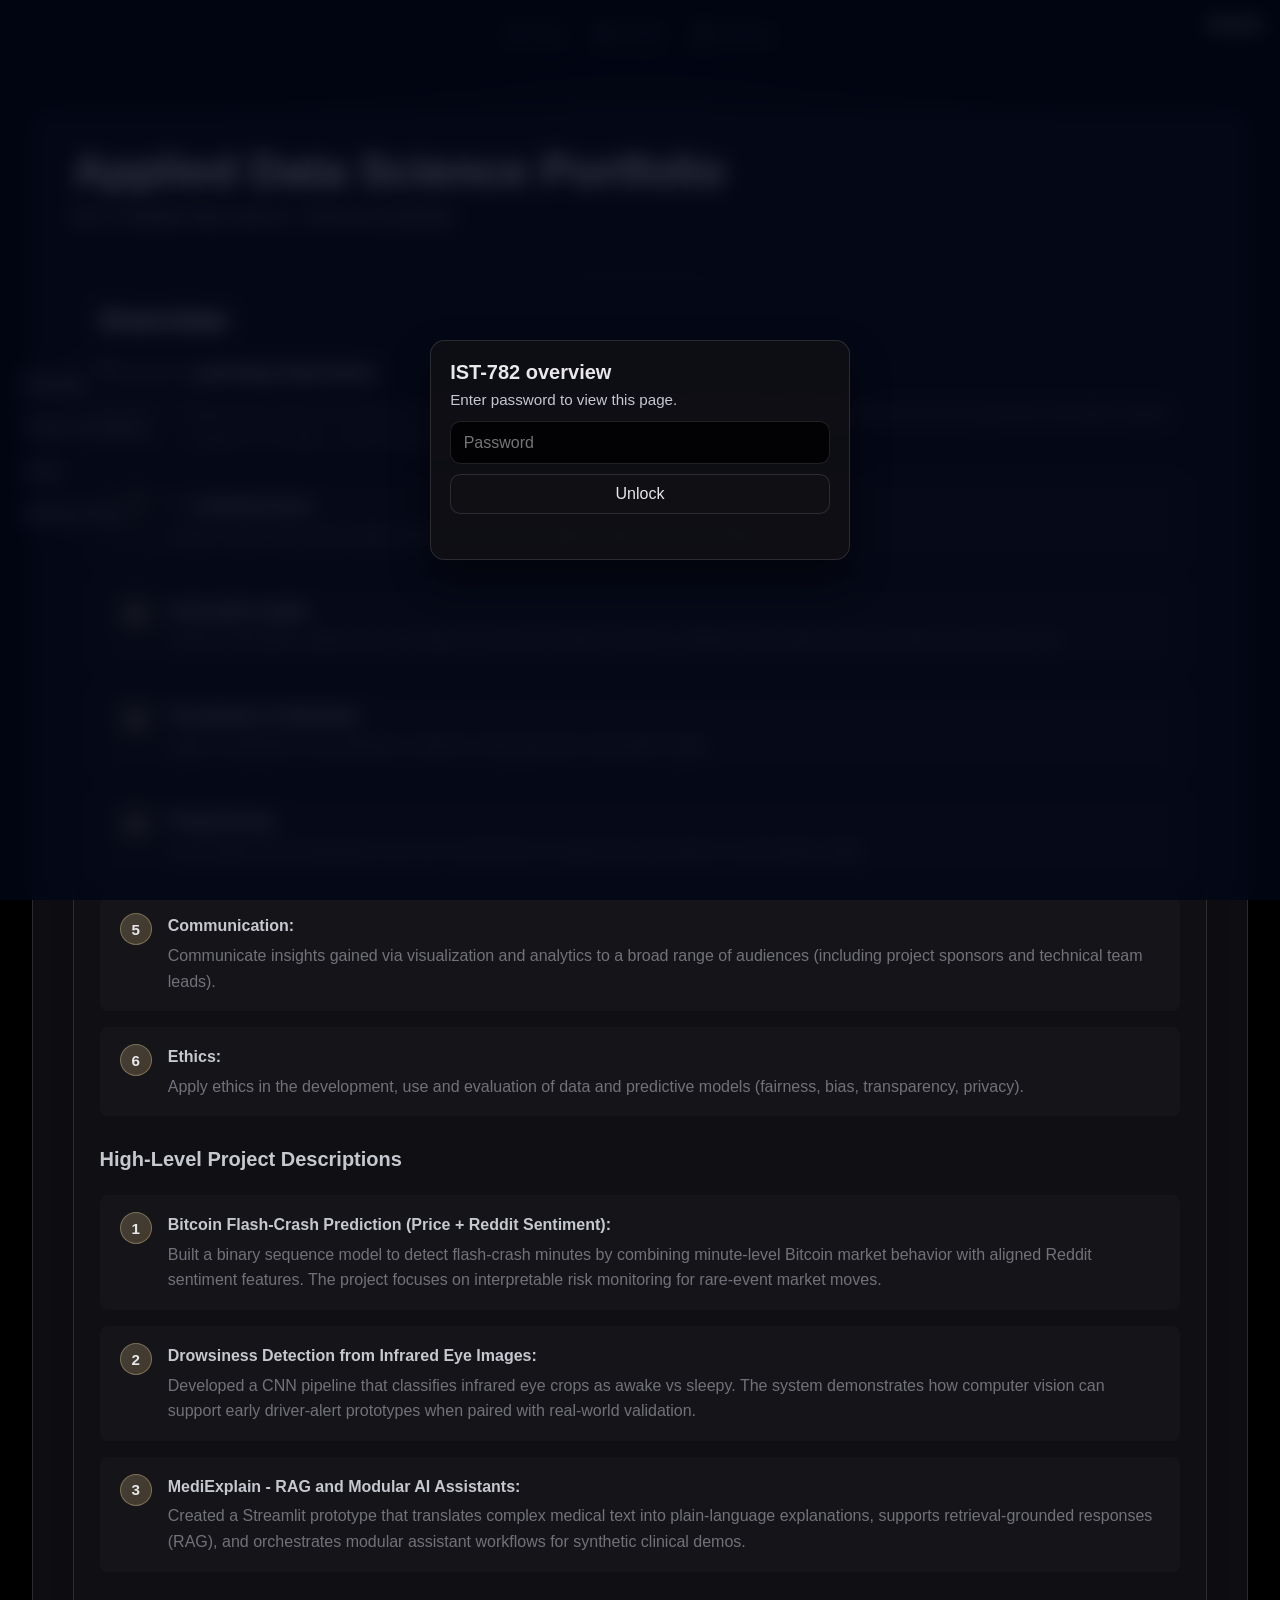
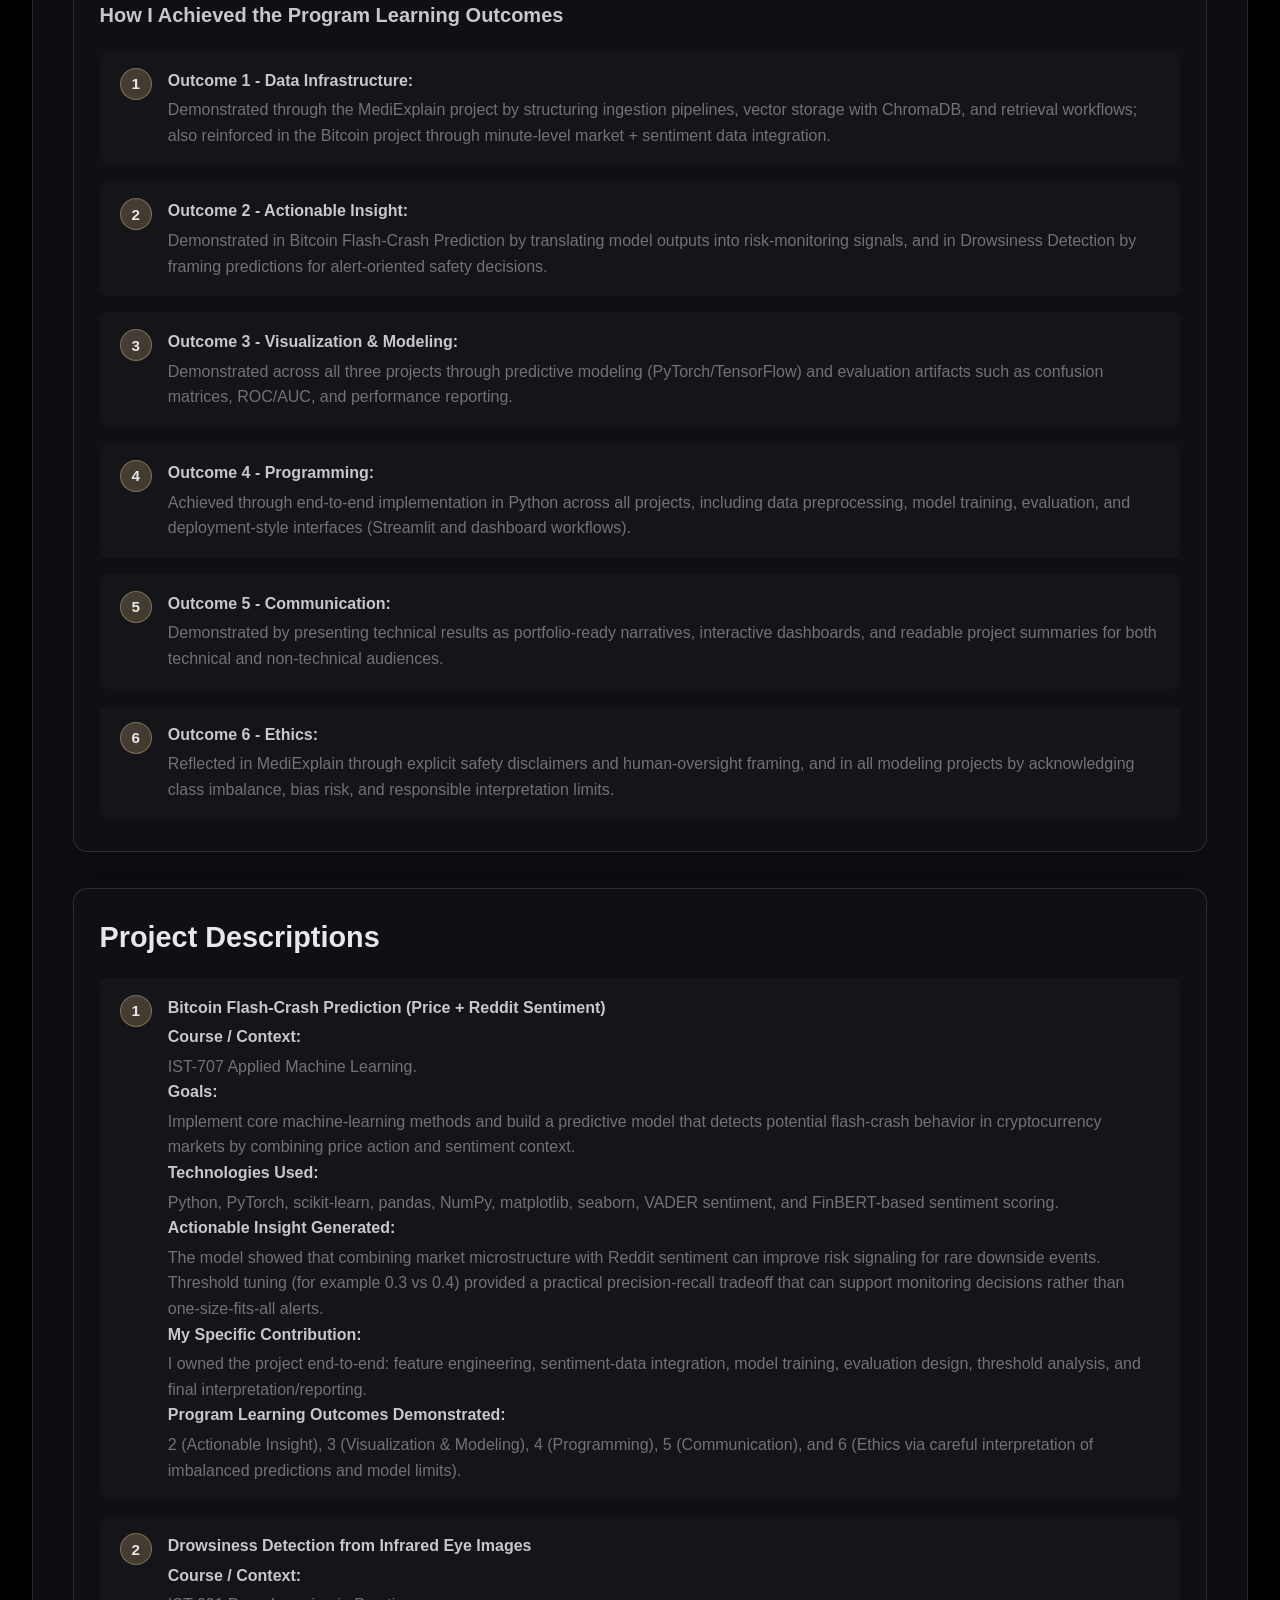
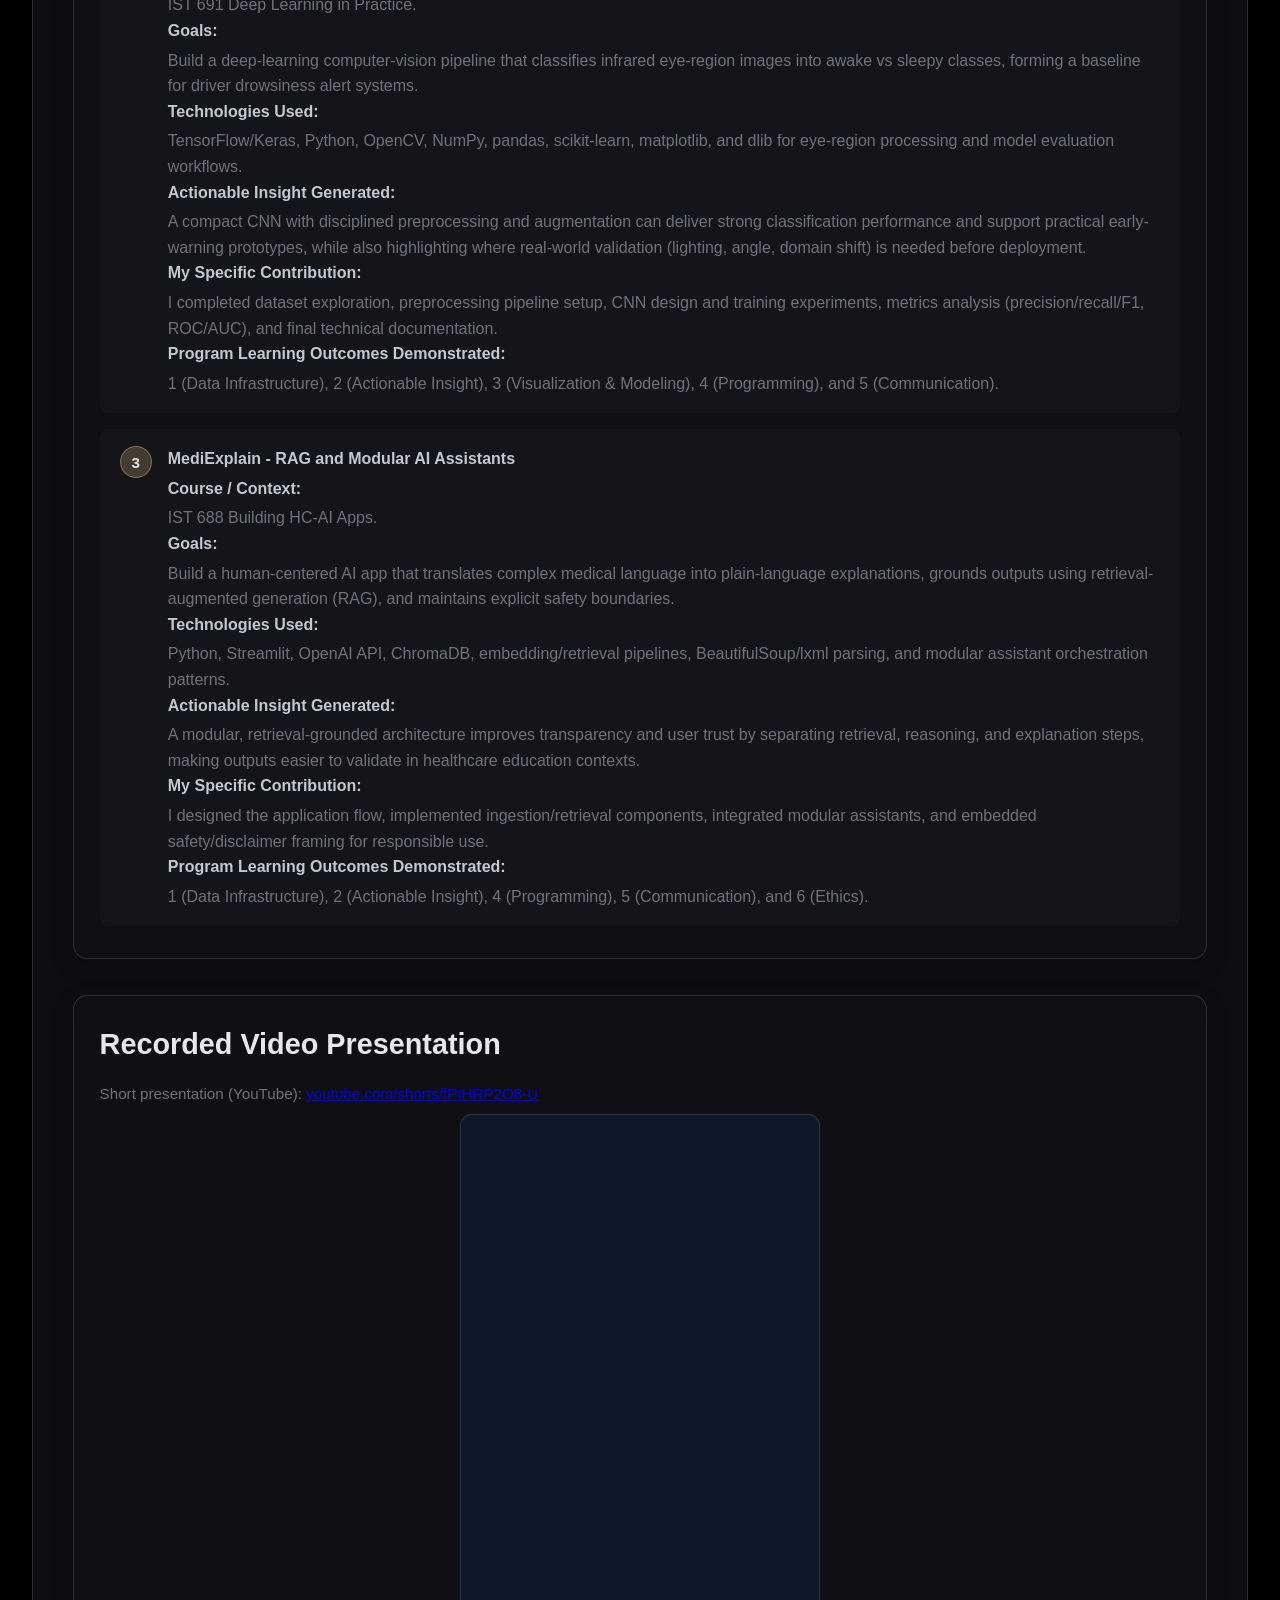
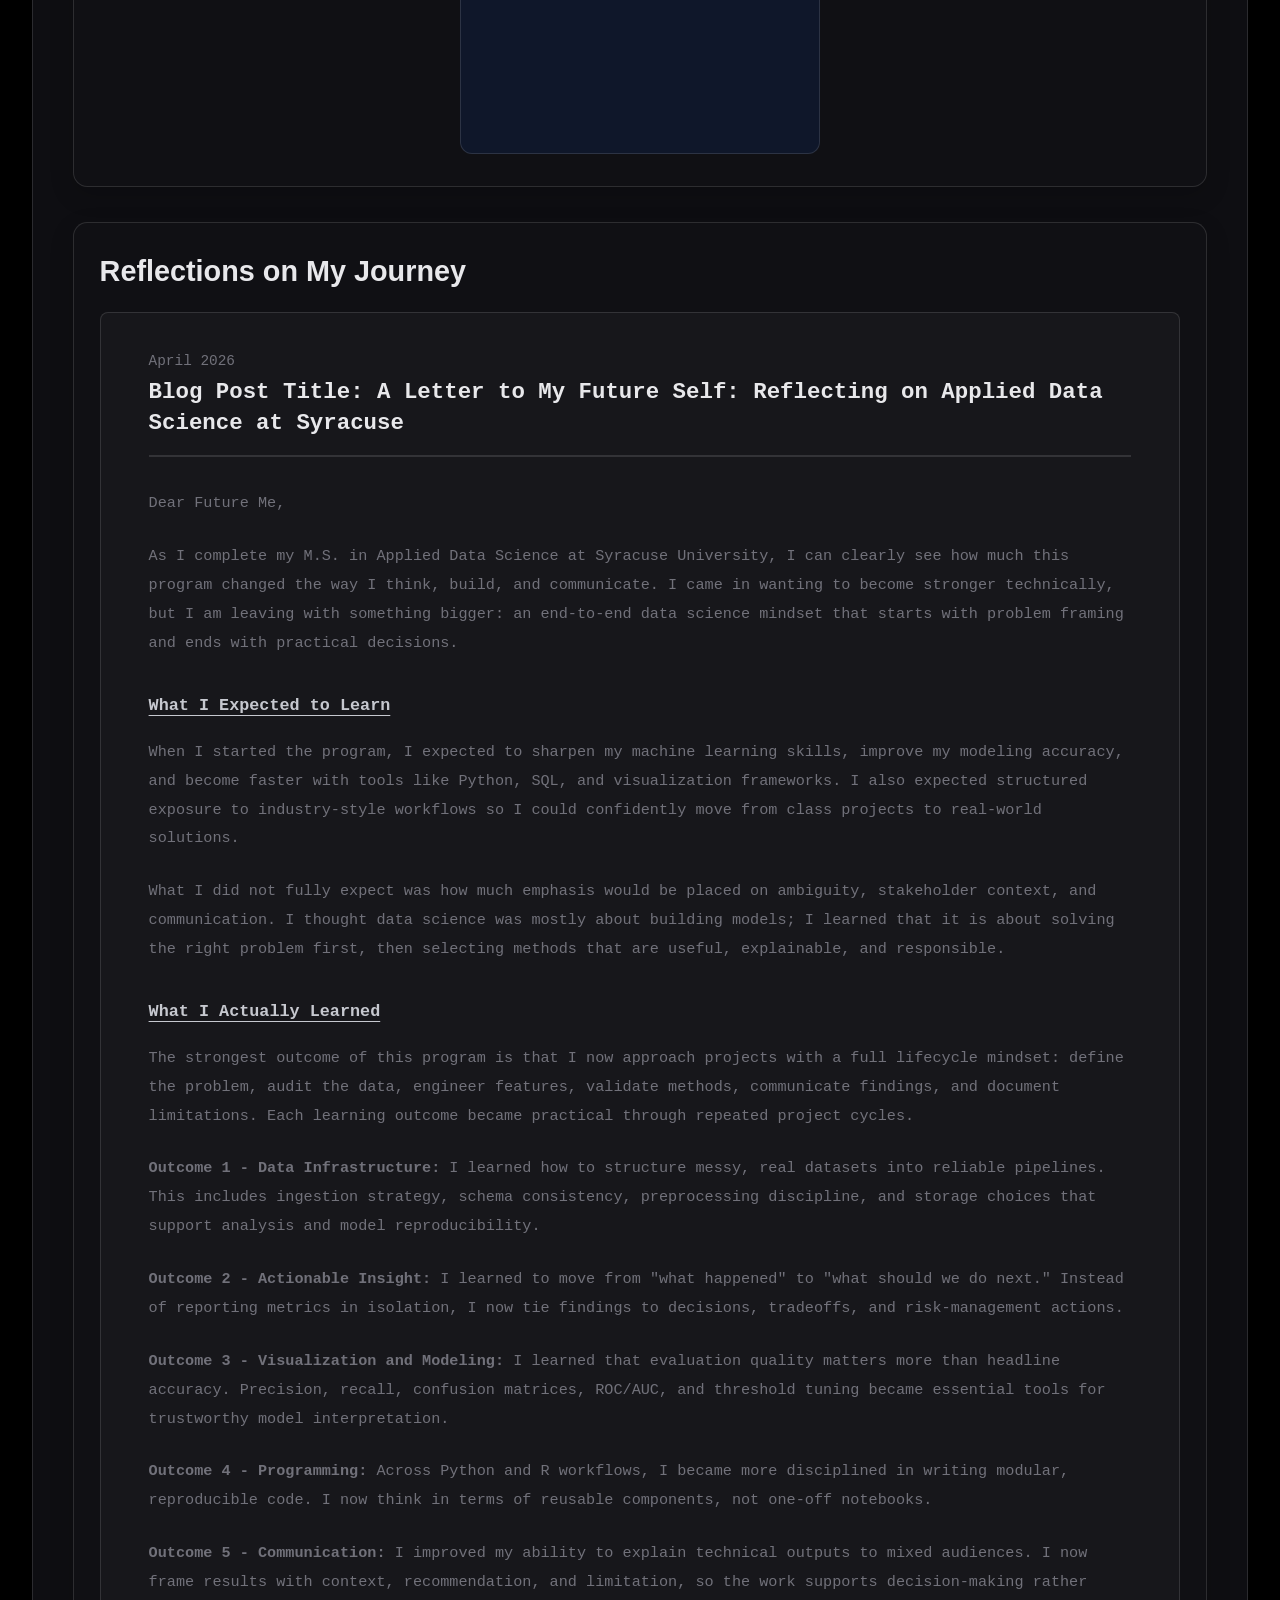
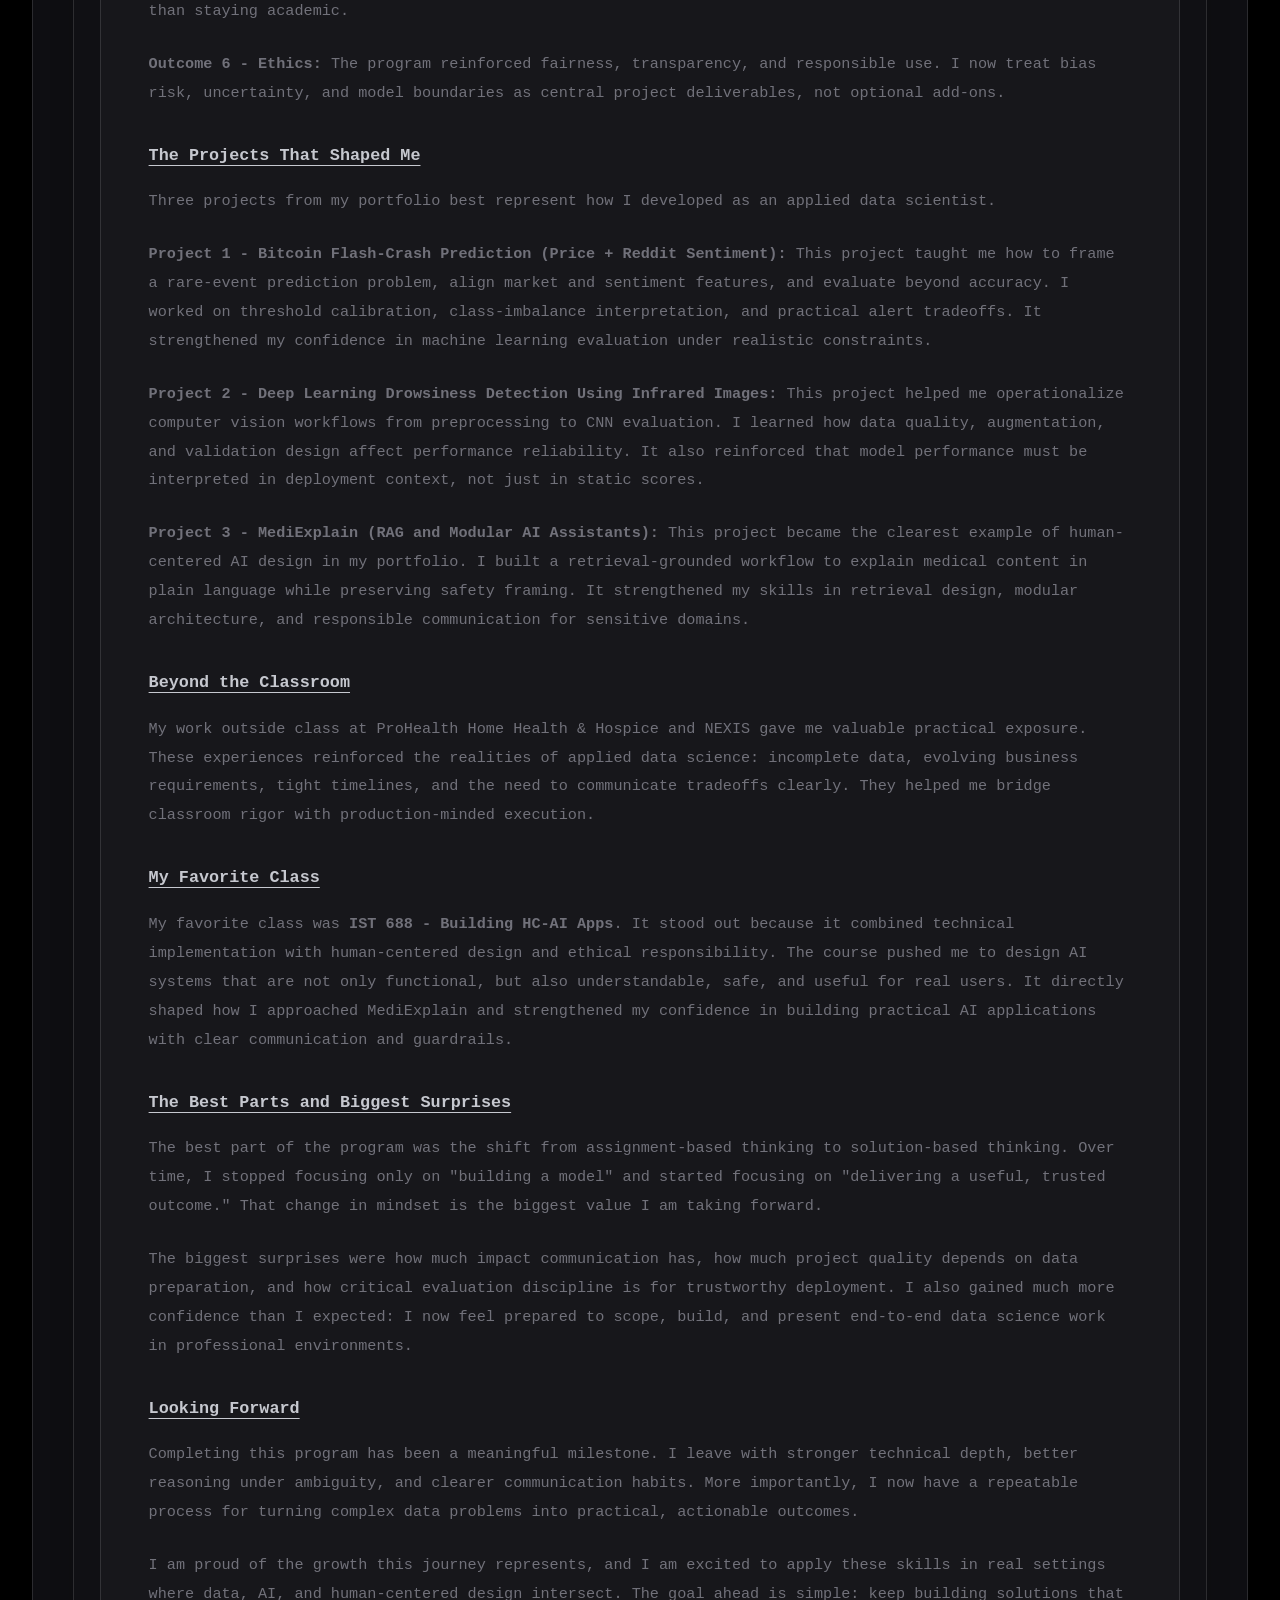
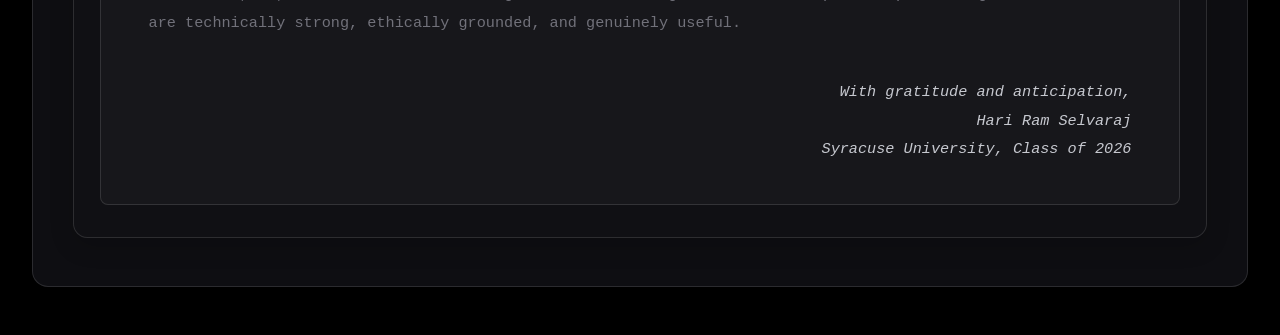
==== commit 6fd235fa: "Update portfolio site; remove portfolio-references from repo - Refresh my-portfolio layout, assets, " ====
--- a/my-portfolio/overview.html
+++ b/my-portfolio/overview.html
@@ -23,6 +23,40 @@
         padding: 7rem 1rem 3rem;
       }
 
+      .overview-side-menu {
+        position: fixed;
+        left: 1rem;
+        top: 50%;
+        transform: translateY(-50%);
+        z-index: 12;
+        display: grid;
+        gap: 0.65rem;
+        width: 180px;
+      }
+
+      .overview-side-link {
+        display: inline-flex;
+        align-items: center;
+        border: 1px solid var(--panel-border);
+        border-radius: 0.6rem;
+        padding: 0.5rem 0.65rem;
+        text-decoration: none;
+        color: var(--text-soft);
+        background: color-mix(in srgb, var(--panel-bg) 90%, transparent);
+        font-size: 0.86rem;
+        transition: border-color 180ms ease, color 180ms ease, transform 180ms ease;
+      }
+
+      .overview-side-link:hover {
+        color: var(--text-main);
+        transform: translateX(2px);
+      }
+
+      .overview-side-link.is-active {
+        color: var(--text-main);
+        border-color: color-mix(in srgb, var(--text-soft) 55%, transparent);
+      }
+
       .overview-card {
         width: min(1280px, calc(100% - 2rem));
         border: 1px solid var(--panel-border);
@@ -242,7 +276,31 @@
         text-align: right;
       }
 
+      .video-embed-wrap {
+        position: relative;
+        width: 100%;
+        max-width: min(360px, 100%);
+        margin: 0.75rem auto 0;
+        aspect-ratio: 9 / 16;
+        border-radius: 0.75rem;
+        overflow: hidden;
+        background: #0f172a;
+        border: 1px solid var(--panel-border);
+      }
+
+      .video-embed-wrap iframe {
+        position: absolute;
+        inset: 0;
+        width: 100%;
+        height: 100%;
+        border: 0;
+      }
+
       @media (max-width: 768px) {
+        .overview-side-menu {
+          display: none;
+        }
+
         .overview-card {
           padding: 1.5rem 1.2rem 2rem;
         }
@@ -373,6 +431,13 @@
       <div class="top-clock" aria-live="polite" id="syracuse-time">--:--:--</div>
     </header>
 
+    <aside class="overview-side-menu" aria-label="Overview sections">
+      <a class="overview-side-link" href="#overview-section">Overview</a>
+      <a class="overview-side-link" href="#projects-section">Project Descriptions</a>
+      <a class="overview-side-link" href="#video-section">Video</a>
+      <a class="overview-side-link" href="#blog-section">Reflection Blog</a>
+    </aside>
+
     <main>
       <section class="overview-wrap">
         <article class="overview-card">
@@ -577,7 +642,24 @@
 
           <div class="portfolio-section" id="video-section">
             <h2>Recorded Video Presentation</h2>
-            <p class="placeholder-text">(1-2 minute video presentation will be embedded here)</p>
+            <p>
+              Short presentation (YouTube):
+              <a
+                href="https://youtube.com/shorts/fPtHRP2O8-U"
+                target="_blank"
+                rel="noopener noreferrer"
+                >youtube.com/shorts/fPtHRP2O8-U</a>
+            </p>
+            <div class="video-embed-wrap">
+              <iframe
+                src="https://www.youtube.com/embed/fPtHRP2O8-U?modestbranding=1"
+                title="IST-782 recorded video presentation"
+                allow="accelerometer; autoplay; clipboard-write; encrypted-media; gyroscope; picture-in-picture; web-share"
+                allowfullscreen
+                loading="lazy"
+                referrerpolicy="strict-origin-when-cross-origin"
+              ></iframe>
+            </div>
           </div>
 
           <div class="portfolio-section" id="blog-section">
@@ -591,140 +673,145 @@
                 <p>Dear Future Me,</p>
                 
                 <p>
-                  As I sit here completing my M.S. in Applied Data Science at Syracuse University, I find myself
-                  reflecting on the journey that brought me here and the transformation I've undergone. This letter
-                  is both a reflection and a roadmap - a way to capture what I've learned, how I've grown, and where
-                  I hope to go from here.
+                  As I complete my M.S. in Applied Data Science at Syracuse University, I can clearly see how much
+                  this program changed the way I think, build, and communicate. I came in wanting to become stronger
+                  technically, but I am leaving with something bigger: an end-to-end data science mindset that starts
+                  with problem framing and ends with practical decisions.
                 </p>
 
                 <p class="blog-section-title">What I Expected to Learn</p>
                 
                 <p>
-                  When I first enrolled in the program in August 2024, I came with a foundation in computer applications
-                  and practical experience as a Data Scientist at TATA ELXSI. I expected to deepen my technical skills
-                  in machine learning, statistical modeling, and data engineering. I anticipated learning the latest
-                  tools and frameworks - Python libraries, cloud platforms, and visualization techniques.
-                </p>
-
-                <p>
-                  But what I didn't fully anticipate was how much the program would challenge me to think beyond the
-                  technical. I expected to learn how to build models; I didn't expect to learn how to question whether
-                  those models should be built at all. I expected to master algorithms; I didn't expect to master the
-                  art of translating complex technical findings into actionable insights for non-technical stakeholders.
+                  When I started the program, I expected to sharpen my machine learning skills, improve my modeling
+                  accuracy, and become faster with tools like Python, SQL, and visualization frameworks. I also expected
+                  structured exposure to industry-style workflows so I could confidently move from class projects to
+                  real-world solutions.
+                </p>
+
+                <p>
+                  What I did not fully expect was how much emphasis would be placed on ambiguity, stakeholder context,
+                  and communication. I thought data science was mostly about building models; I learned that it is about
+                  solving the right problem first, then selecting methods that are useful, explainable, and responsible.
                 </p>
 
                 <p class="blog-section-title">What I Actually Learned</p>
 
                 <p>
-                  The program taught me that data science is not just about writing code or training models - it's about
-                  solving real problems in context. Each learning outcome became a lens through which I could view my
-                  work differently:
-                </p>
-
-                <p>
-                  <strong>Data Infrastructure (Outcome 1):</strong> I learned that choosing the right technology isn't
-                  about picking the newest tool - it's about understanding the constraints, scale, and requirements of
-                  the problem. Working with Snowflake, building embeddings pipelines, and designing retrieval systems
-                  taught me that infrastructure decisions have downstream impacts on everything from model performance
-                  to operational costs.
-                </p>
-
-                <p>
-                  <strong>Actionable Insight (Outcome 2):</strong> This was perhaps the most transformative outcome.
-                  I learned that insight without action is just noise. Every project forced me to ask: "So what?"
-                  What decision does this enable? What risk does this mitigate? What opportunity does this reveal?
-                  The shift from "here's what the data shows" to "here's what we should do about it" was profound.
-                </p>
-
-                <p>
-                  <strong>Visualization & Modeling (Outcome 3):</strong> I discovered that the best model isn't always
-                  the most accurate one - it's the one that stakeholders trust and can act upon. Calibration, interpretability,
-                  and visualization became as important as precision and recall. SHAP values, confusion matrices, and
-                  learning curves weren't just diagnostic tools - they were communication tools.
-                </p>
-
-                <p>
-                  <strong>Programming (Outcome 4):</strong> Python and R became more than languages - they became ways of
-                  thinking. I learned to write code that wasn't just correct, but maintainable, reproducible, and
-                  production-ready. I learned the difference between a notebook that works once and a pipeline that
-                  works reliably.
-                </p>
-
-                <p>
-                  <strong>Communication (Outcome 5):</strong> Perhaps the hardest skill to master. I learned that
-                  technical excellence means nothing if you can't explain it. I practiced translating statistical
-                  concepts into business language, visualizing uncertainty for non-technical audiences, and framing
-                  recommendations in terms of risk and opportunity rather than metrics and coefficients.
-                </p>
-
-                <p>
-                  <strong>Ethics (Outcome 6):</strong> This outcome forced me to confront uncomfortable questions.
-                  What biases are baked into my training data? Who benefits from this model, and who might be harmed?
-                  What happens when my predictions are wrong? I learned that ethical data science isn't a checkbox - it's
-                  a continuous practice of questioning, auditing, and accountability.
+                  The strongest outcome of this program is that I now approach projects with a full lifecycle mindset:
+                  define the problem, audit the data, engineer features, validate methods, communicate findings, and
+                  document limitations. Each learning outcome became practical through repeated project cycles.
+                </p>
+
+                <p>
+                  <strong>Outcome 1 - Data Infrastructure:</strong> I learned how to structure messy, real datasets into
+                  reliable pipelines. This includes ingestion strategy, schema consistency, preprocessing discipline, and
+                  storage choices that support analysis and model reproducibility.
+                </p>
+
+                <p>
+                  <strong>Outcome 2 - Actionable Insight:</strong> I learned to move from "what happened" to
+                  "what should we do next." Instead of reporting metrics in isolation, I now tie findings to decisions,
+                  tradeoffs, and risk-management actions.
+                </p>
+
+                <p>
+                  <strong>Outcome 3 - Visualization and Modeling:</strong> I learned that evaluation quality matters more
+                  than headline accuracy. Precision, recall, confusion matrices, ROC/AUC, and threshold tuning became
+                  essential tools for trustworthy model interpretation.
+                </p>
+
+                <p>
+                  <strong>Outcome 4 - Programming:</strong> Across Python and R workflows, I became more disciplined in
+                  writing modular, reproducible code. I now think in terms of reusable components, not one-off notebooks.
+                </p>
+
+                <p>
+                  <strong>Outcome 5 - Communication:</strong> I improved my ability to explain technical outputs to mixed
+                  audiences. I now frame results with context, recommendation, and limitation, so the work supports
+                  decision-making rather than staying academic.
+                </p>
+
+                <p>
+                  <strong>Outcome 6 - Ethics:</strong> The program reinforced fairness, transparency, and responsible use.
+                  I now treat bias risk, uncertainty, and model boundaries as central project deliverables, not optional
+                  add-ons.
                 </p>
 
                 <p class="blog-section-title">The Projects That Shaped Me</p>
 
                 <p>
-                  Three projects stand out as pivotal moments in my learning journey. Each one challenged me in different
-                  ways and helped me synthesize multiple learning outcomes into integrated practice.
-                </p>
-
-                <p>
-                  <strong>Project 1:</strong> [Details to be added]
-                </p>
-
-                <p>
-                  <strong>Project 2:</strong> [Details to be added]
-                </p>
-
-                <p>
-                  <strong>Project 3:</strong> [Details to be added]
+                  Three projects from my portfolio best represent how I developed as an applied data scientist.
+                </p>
+
+                <p>
+                  <strong>Project 1 - Bitcoin Flash-Crash Prediction (Price + Reddit Sentiment):</strong>
+                  This project taught me how to frame a rare-event prediction problem, align market and sentiment features,
+                  and evaluate beyond accuracy. I worked on threshold calibration, class-imbalance interpretation, and
+                  practical alert tradeoffs. It strengthened my confidence in machine learning evaluation under realistic
+                  constraints.
+                </p>
+
+                <p>
+                  <strong>Project 2 - Deep Learning Drowsiness Detection Using Infrared Images:</strong>
+                  This project helped me operationalize computer vision workflows from preprocessing to CNN evaluation.
+                  I learned how data quality, augmentation, and validation design affect performance reliability. It also
+                  reinforced that model performance must be interpreted in deployment context, not just in static scores.
+                </p>
+
+                <p>
+                  <strong>Project 3 - MediExplain (RAG and Modular AI Assistants):</strong>
+                  This project became the clearest example of human-centered AI design in my portfolio. I built a
+                  retrieval-grounded workflow to explain medical content in plain language while preserving safety framing.
+                  It strengthened my skills in retrieval design, modular architecture, and responsible communication for
+                  sensitive domains.
                 </p>
 
                 <p class="blog-section-title">Beyond the Classroom</p>
 
                 <p>
-                  My work at ProHealth Home Health & Hospice as a Data Scientist and AI Engineer, and my research role
-                  at NEXIS (Syracuse University), provided invaluable opportunities to apply classroom learning to
-                  real-world problems. These experiences taught me the messy reality of data science - incomplete data,
-                  shifting requirements, stakeholder politics, and the constant tension between perfect and good enough.
+                  My work outside class at ProHealth Home Health & Hospice and NEXIS gave me valuable practical exposure.
+                  These experiences reinforced the realities of applied data science: incomplete data, evolving business
+                  requirements, tight timelines, and the need to communicate tradeoffs clearly. They helped me bridge
+                  classroom rigor with production-minded execution.
                 </p>
 
                 <p class="blog-section-title">My Favorite Class</p>
 
                 <p>
-                  [To be added: Reflection on favorite course and why it resonated]
+                  My favorite class was <strong>IST 688 - Building HC-AI Apps</strong>. It stood out because it combined
+                  technical implementation with human-centered design and ethical responsibility. The course pushed me to
+                  design AI systems that are not only functional, but also understandable, safe, and useful for real users.
+                  It directly shaped how I approached MediExplain and strengthened my confidence in building practical
+                  AI applications with clear communication and guardrails.
                 </p>
 
                 <p class="blog-section-title">The Best Parts and Biggest Surprises</p>
 
                 <p>
-                  The best part of the program wasn't any single class or project - it was the cumulative effect of
-                  being constantly challenged to think differently. Every course pushed me out of my comfort zone in
-                  some way, whether technically, conceptually, or ethically.
-                </p>
-
-                <p>
-                  The biggest surprise? How much I learned from failure. Models that didn't converge, pipelines that
-                  broke in production, visualizations that confused rather than clarified - these "failures" taught me
-                  more than any success. They taught me resilience, debugging strategies, and the importance of building
-                  systems that fail gracefully.
+                  The best part of the program was the shift from assignment-based thinking to solution-based thinking.
+                  Over time, I stopped focusing only on "building a model" and started focusing on "delivering a useful,
+                  trusted outcome." That change in mindset is the biggest value I am taking forward.
+                </p>
+
+                <p>
+                  The biggest surprises were how much impact communication has, how much project quality depends on data
+                  preparation, and how critical evaluation discipline is for trustworthy deployment. I also gained much
+                  more confidence than I expected: I now feel prepared to scope, build, and present end-to-end data science
+                  work in professional environments.
                 </p>
 
                 <p class="blog-section-title">Looking Forward</p>
 
                 <p>
-                  As I complete this program with a 3.93 GPA, I'm proud of what I've accomplished. But more importantly,
-                  I'm excited about what I still don't know. The field of data science and AI is evolving rapidly, and
-                  this program has given me not just skills, but the ability to learn continuously.
-                </p>
-
-                <p>
-                  To my future self: Remember that data science is a practice, not a destination. Keep questioning your
-                  assumptions. Keep learning from your mistakes. Keep asking "so what?" And most importantly, keep
-                  building things that matter.
+                  Completing this program has been a meaningful milestone. I leave with stronger technical depth,
+                  better reasoning under ambiguity, and clearer communication habits. More importantly, I now have a
+                  repeatable process for turning complex data problems into practical, actionable outcomes.
+                </p>
+
+                <p>
+                  I am proud of the growth this journey represents, and I am excited to apply these skills in real
+                  settings where data, AI, and human-centered design intersect. The goal ahead is simple: keep building
+                  solutions that are technically strong, ethically grounded, and genuinely useful.
                 </p>
 
                 <p class="blog-signature">
@@ -791,6 +878,26 @@
       for (const heading of overviewHeadings) {
         headingObserver.observe(heading);
       }
+
+      const overviewSideLinks = [...document.querySelectorAll(".overview-side-link")];
+      const trackedSections = overviewSideLinks
+        .map((link) => document.querySelector(link.getAttribute("href")))
+        .filter(Boolean);
+
+      const updateOverviewMenuState = () => {
+        let activeId = trackedSections[0]?.id || "";
+        for (const section of trackedSections) {
+          const rect = section.getBoundingClientRect();
+          if (rect.top <= window.innerHeight * 0.3) activeId = section.id;
+        }
+        for (const link of overviewSideLinks) {
+          const linkTarget = link.getAttribute("href")?.slice(1);
+          link.classList.toggle("is-active", linkTarget === activeId);
+        }
+      };
+
+      window.addEventListener("scroll", updateOverviewMenuState, { passive: true });
+      updateOverviewMenuState();
     </script>
     <script src="./script.js"></script>
   </body>
--- a/my-portfolio/styles.css
+++ b/my-portfolio/styles.css
@@ -612,6 +612,36 @@
     radial-gradient(circle at 20% 20%, color-mix(in srgb, var(--text-main) 6%, transparent), transparent 35%);
 }
 
+.project-card-media img {
+  width: 100%;
+  height: 100%;
+  display: block;
+  object-fit: cover;
+}
+
+/* Diagrams / screenshots where cropping hides labels (e.g. MediExplain) */
+.project-card-media--contain {
+  display: flex;
+  align-items: center;
+  justify-content: center;
+  overflow: hidden;
+  background: #ebe4d8;
+}
+
+.project-card-media--contain img {
+  object-fit: contain;
+  object-position: center;
+}
+
+/* Dark UI screenshots (e.g. Bitcoin metrics slide) */
+.project-card-media--contain.project-card-media--contain-dark {
+  background: #0c0d10;
+}
+
+.project-card:has(.project-card-media--contain) .project-card-inner {
+  grid-template-rows: 260px auto 1fr auto;
+}
+
 .project-card-meta {
   font-size: 0.78rem;
   letter-spacing: 0.06em;
@@ -681,6 +711,85 @@
 .project-card-link:hover {
   border-color: color-mix(in srgb, var(--text-main) 25%, transparent);
   background: color-mix(in srgb, var(--panel-bg) 88%, transparent);
+}
+
+/* Silver shine sweep: “Download the Models” + “View Dashboard” (left → right, every 3s) */
+.project-card-link--shine {
+  position: relative;
+  overflow: hidden;
+}
+
+.project-card-link-shine-label {
+  position: relative;
+  z-index: 1;
+}
+
+.project-card-link--shine::before {
+  content: "";
+  position: absolute;
+  top: -45%;
+  left: 0;
+  width: 42%;
+  height: 190%;
+  pointer-events: none;
+  z-index: 0;
+  transform: skewX(-18deg) translateX(-140%);
+  background: linear-gradient(
+    90deg,
+    transparent 0%,
+    color-mix(in srgb, #9ca3af 45%, transparent) 26%,
+    color-mix(in srgb, #f4f4f5 88%, white) 50%,
+    color-mix(in srgb, #9ca3af 45%, transparent) 74%,
+    transparent 100%
+  );
+  opacity: 0;
+  filter: blur(0.35px);
+  box-shadow:
+    0 0 16px color-mix(in srgb, #d4d4d8 55%, transparent),
+    0 0 30px color-mix(in srgb, #e4e4e9 28%, transparent),
+    0 0 42px color-mix(in srgb, #f8fafc 12%, transparent);
+  animation: project-card-link-shine 3s ease-in-out infinite;
+}
+
+html[data-theme="light"] .project-card-link--shine::before {
+  background: linear-gradient(
+    90deg,
+    transparent 0%,
+    color-mix(in srgb, #71717a 32%, transparent) 28%,
+    color-mix(in srgb, #fafafa 92%, white) 50%,
+    color-mix(in srgb, #71717a 32%, transparent) 72%,
+    transparent 100%
+  );
+  box-shadow:
+    0 0 14px color-mix(in srgb, #a1a1aa 45%, transparent),
+    0 0 26px color-mix(in srgb, #d4d4d8 35%, transparent),
+    0 0 38px color-mix(in srgb, #f4f4f5 22%, transparent);
+}
+
+@keyframes project-card-link-shine {
+  0% {
+    transform: skewX(-18deg) translateX(-140%);
+    opacity: 0;
+  }
+  12% {
+    opacity: 1;
+  }
+  42% {
+    transform: skewX(-18deg) translateX(260%);
+    opacity: 1;
+  }
+  50%,
+  100% {
+    transform: skewX(-18deg) translateX(260%);
+    opacity: 0;
+  }
+}
+
+@media (prefers-reduced-motion: reduce) {
+  .project-card-link--shine::before {
+    animation: none;
+    opacity: 0;
+  }
 }
 
 body.detail-open {
@@ -982,6 +1091,24 @@
   animation: active-text-shift 1.9s linear infinite;
 }
 
+html[data-theme="light"] .toc-link.is-current .toc-line {
+  background: rgba(82, 88, 102, 0.96);
+}
+
+html[data-theme="light"] .toc-link.is-current .toc-text {
+  background-image: linear-gradient(
+    90deg,
+    rgba(98, 104, 118, 0.98) 0%,
+    rgba(56, 62, 74, 1) 35%,
+    rgba(116, 122, 136, 0.98) 60%,
+    rgba(68, 74, 86, 1) 100%
+  );
+  text-shadow:
+    0 0 6px rgba(123, 131, 149, 0.5),
+    0 0 14px rgba(93, 102, 120, 0.38),
+    0 0 24px rgba(67, 75, 92, 0.28);
+}
+
 .toc-link:hover {
   transform: translateX(0.25rem);
   color: var(--text-main);
@@ -1111,28 +1238,6 @@
   font-size: 0.84rem;
 }
 
-.callout-pill {
-  display: inline-flex;
-  align-items: center;
-  gap: 0.7rem;
-  margin-bottom: 1rem;
-  padding: 0.3rem 0.35rem 0.3rem 0.9rem;
-  border-radius: 999px;
-  border: 1px solid color-mix(in srgb, #60a5fa 35%, transparent);
-  background: color-mix(in srgb, #60a5fa 12%, transparent);
-  color: var(--text-main);
-  font-size: 0.92rem;
-}
-
-.callout-arrow {
-  width: 1.8rem;
-  height: 1.8rem;
-  display: inline-grid;
-  place-items: center;
-  border-radius: 999px;
-  background: var(--panel-bg);
-}
-
 .about-hero {
   margin-bottom: 1.5rem;
   transform: translateY(calc((1 - var(--home-progress)) * 80px));
@@ -1182,21 +1287,6 @@
   margin-top: 2.5rem;
 }
 
-.about-duo {
-  display: grid;
-  grid-template-columns: minmax(0, 1fr) minmax(0, 1fr);
-  gap: 3rem;
-  align-items: end;
-}
-
-.about-duo .about-block {
-  margin-top: 1.8rem;
-}
-
-.studies-block {
-  margin-top: 3.2rem;
-}
-
 .about-block h3 {
   margin: 0 0 0.5rem;
   font-size: 1.25rem;
@@ -1319,6 +1409,7 @@
 
 #contact .content-shell {
   max-width: 840px;
+  text-align: center;
 }
 
 .contact-layout {
@@ -1336,6 +1427,7 @@
   box-shadow:
     0 14px 34px rgba(0, 0, 0, 0.35),
     inset 0 1px 0 rgba(255, 255, 255, 0.08);
+  text-align: left;
 }
 
 .contact-panel-head h3 {
@@ -1749,15 +1841,6 @@
     padding-left: 1rem;
   }
 
-  .about-duo {
-    grid-template-columns: 1fr;
-    gap: 0.6rem;
-  }
-
-  .studies-block {
-    margin-top: 1.2rem;
-  }
-
   .contact-layout {
     grid-template-columns: 1fr;
   }
